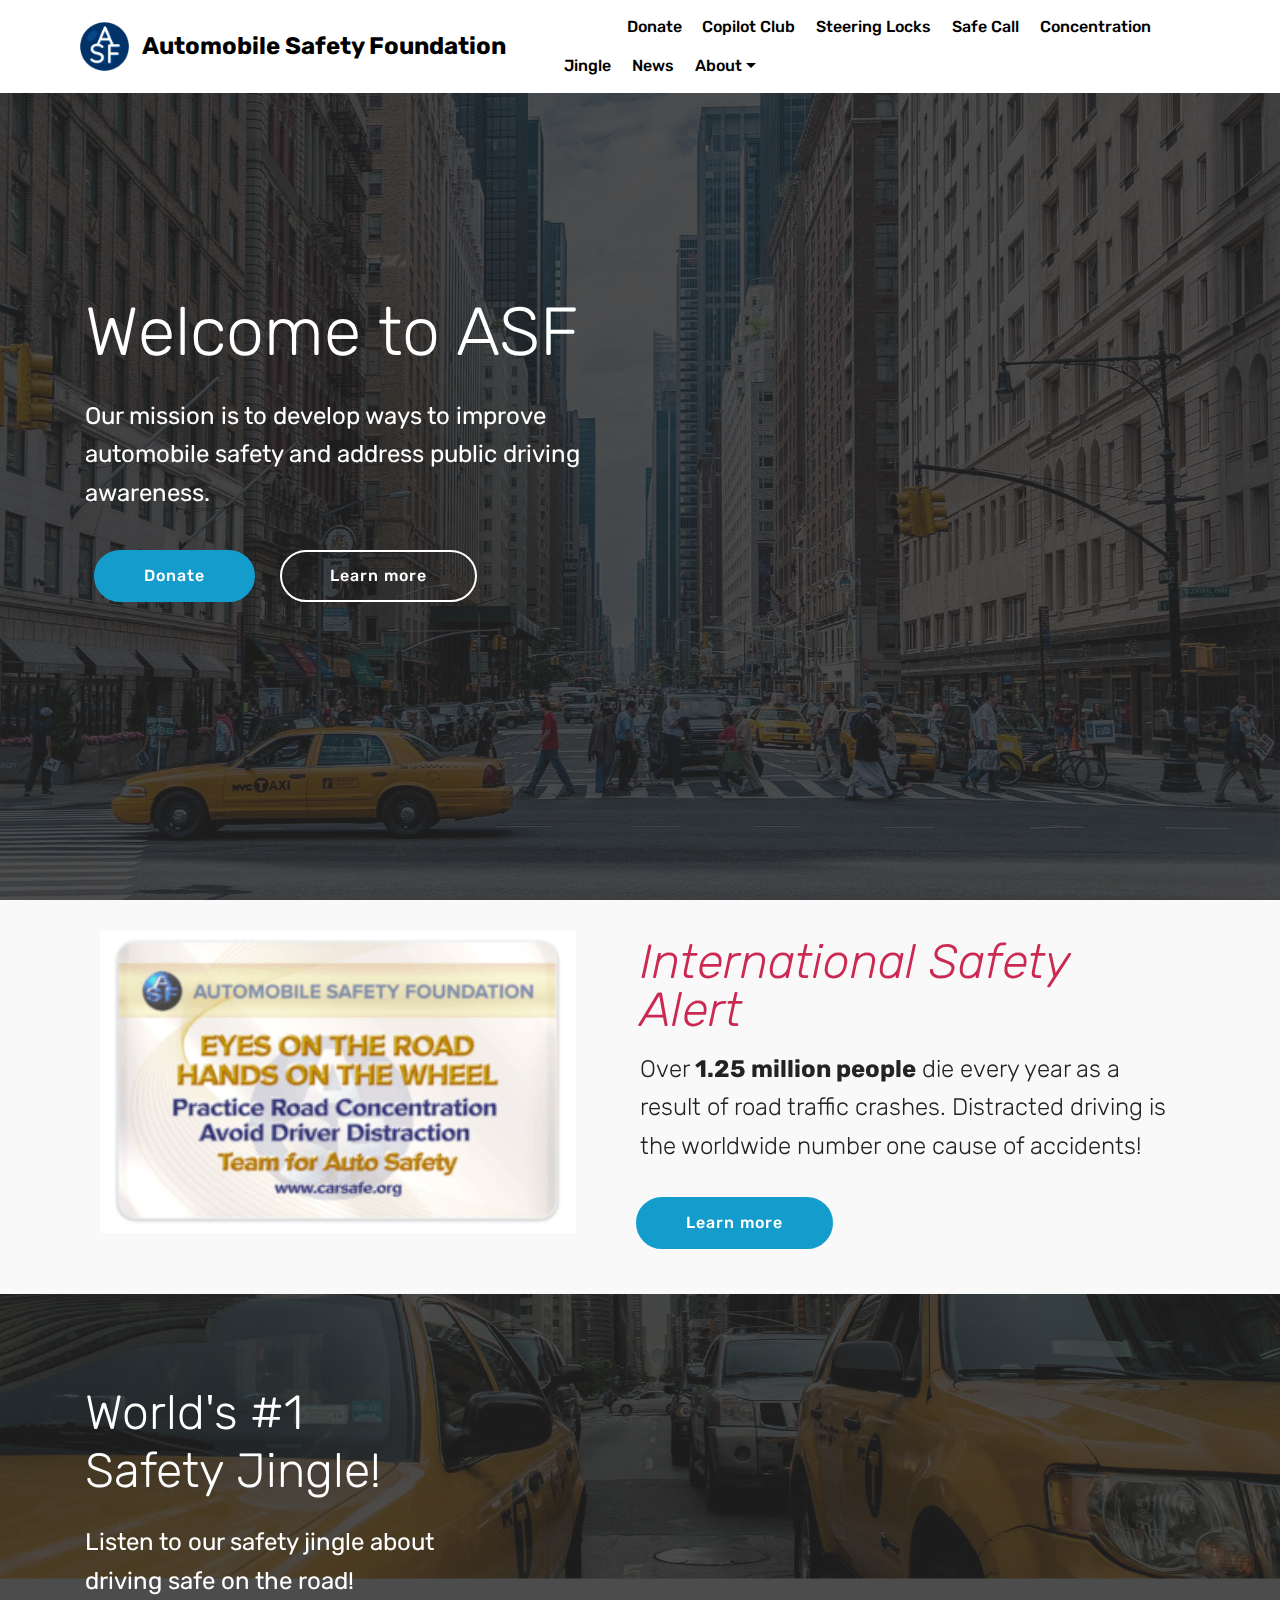
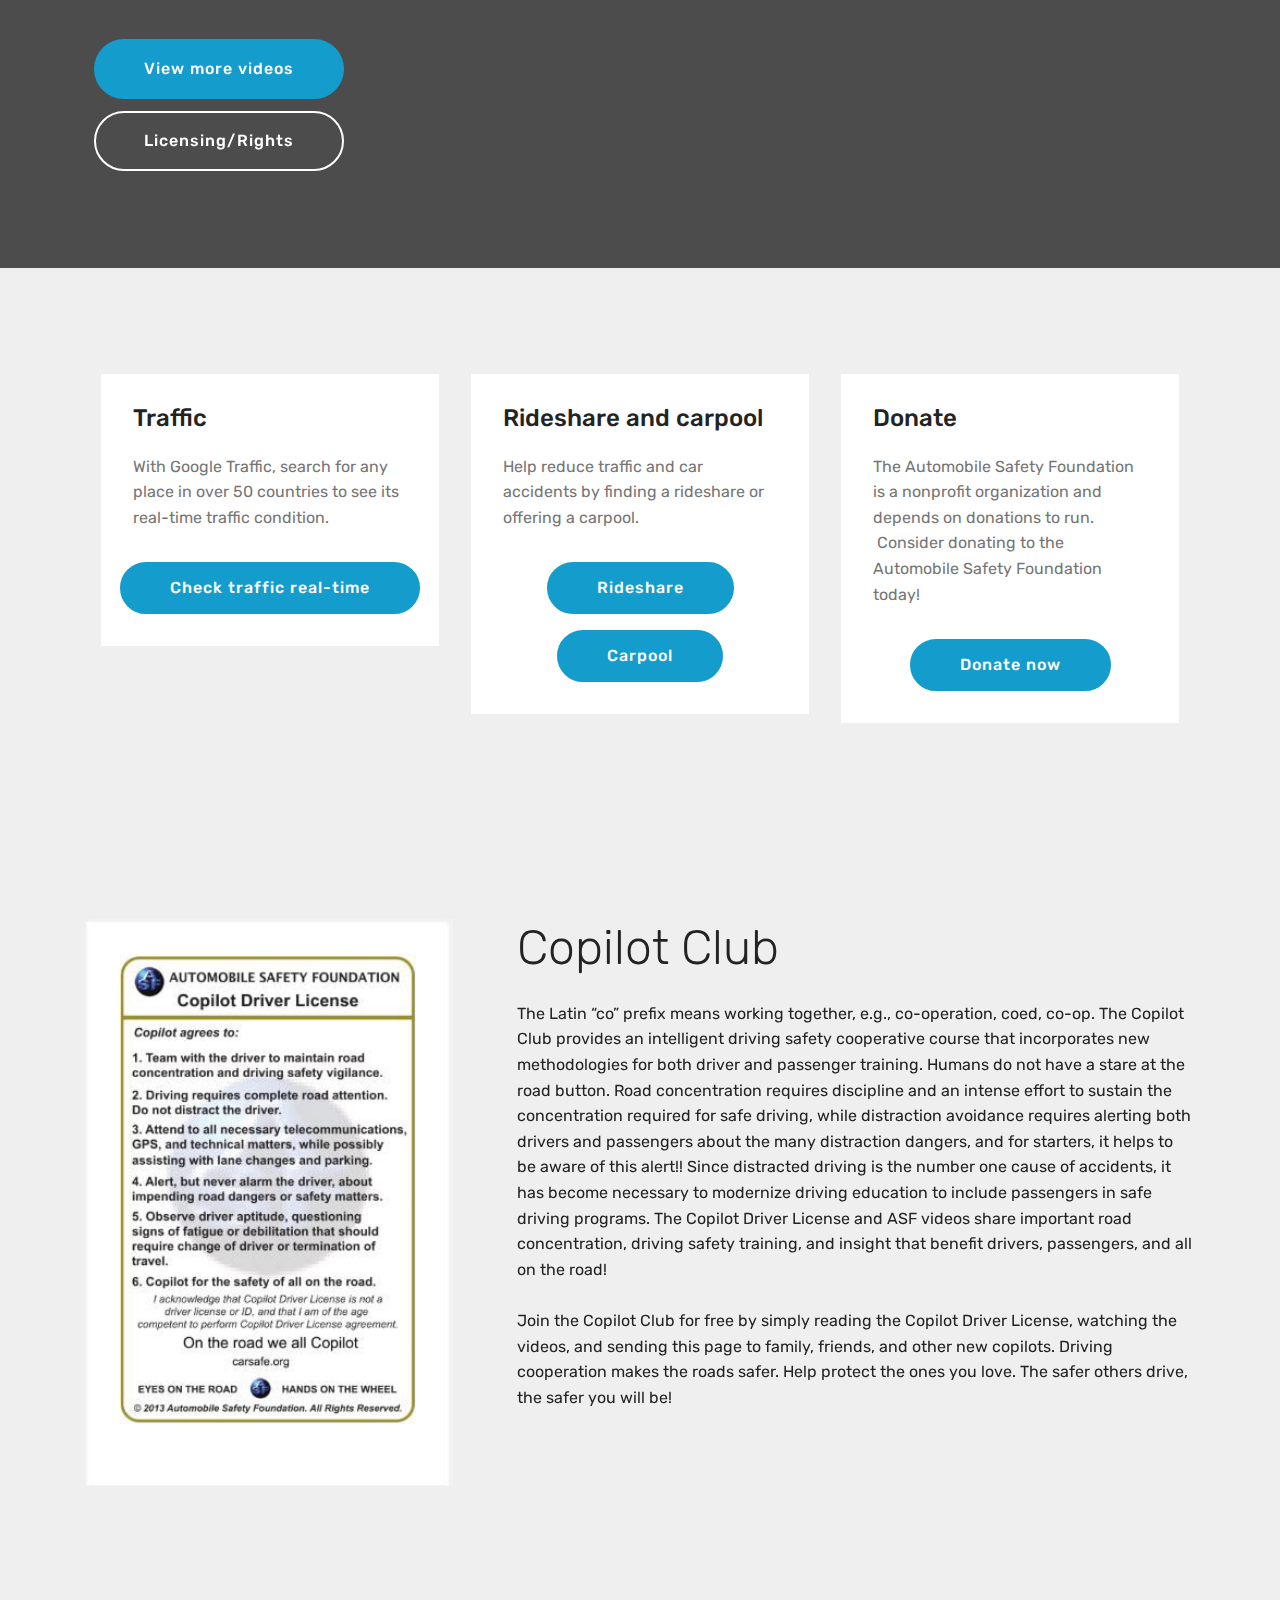
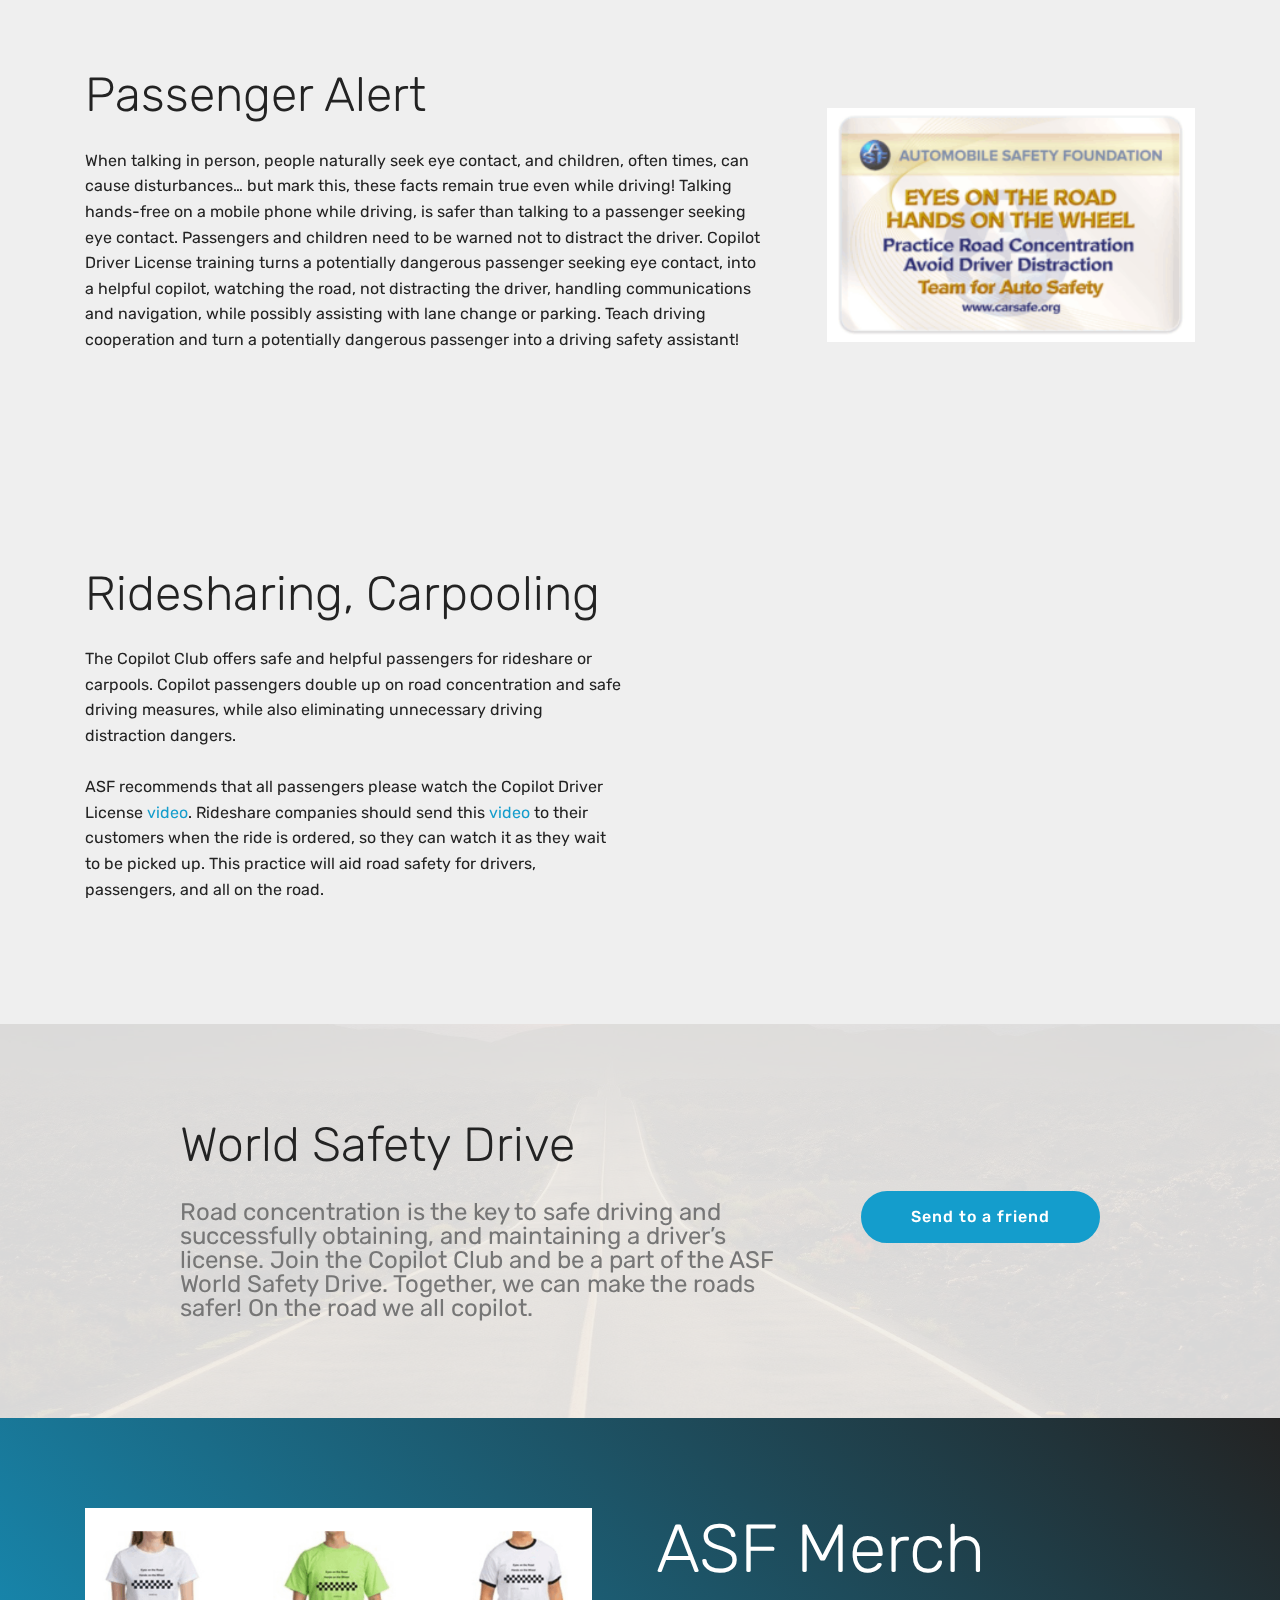
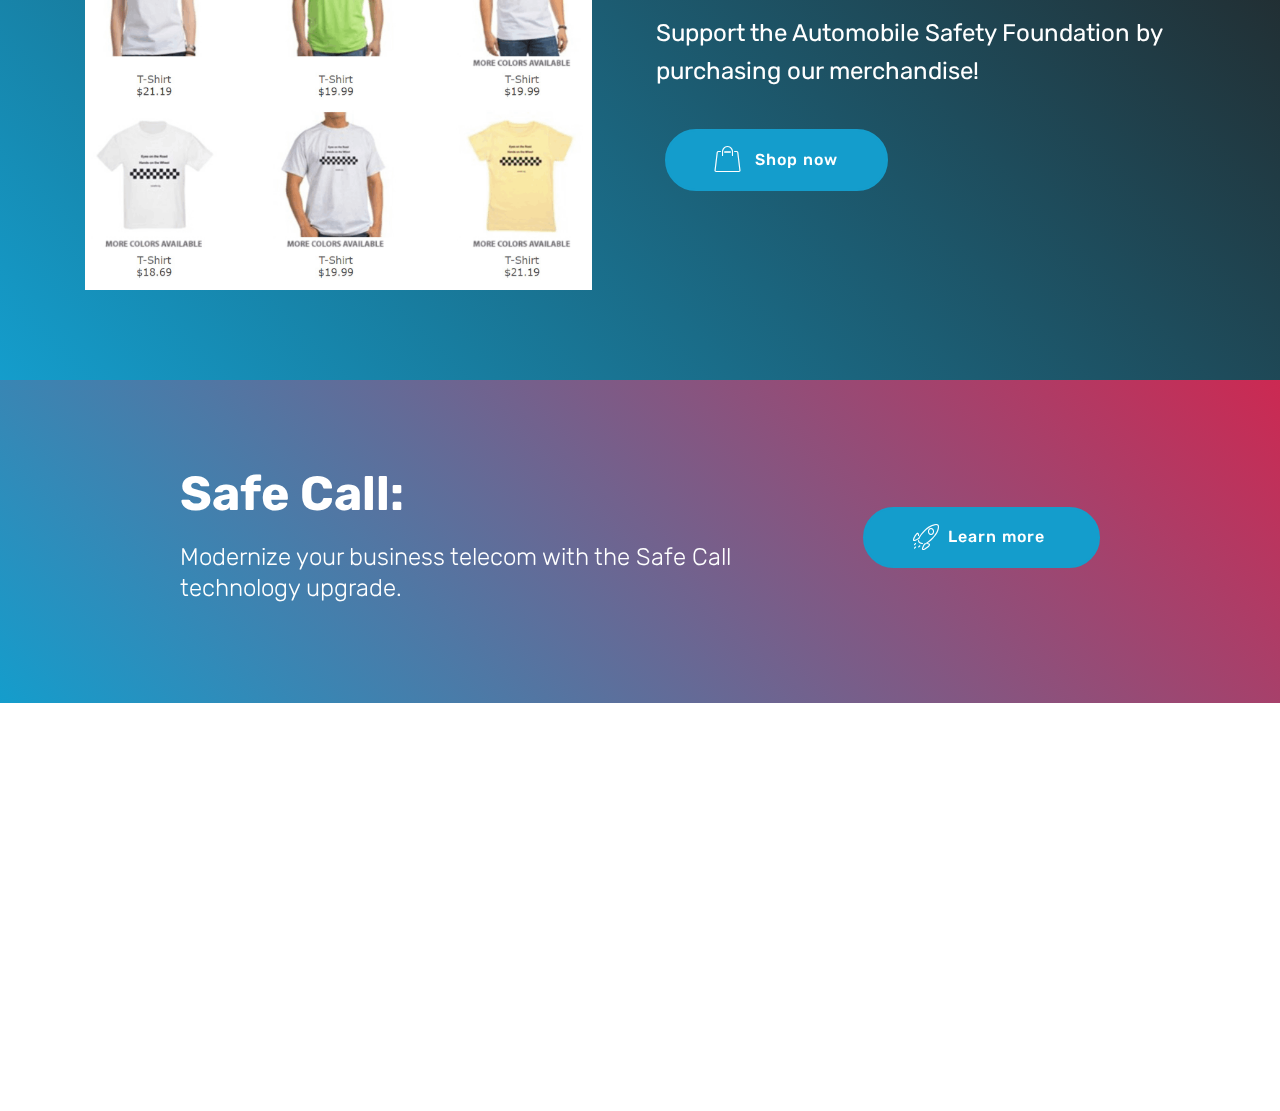
==== index.html @ c9a41b10 "create github pages" ====
<!DOCTYPE html>
<html  >
<head>
  <!-- Site made with Mobirise Website Builder v4.12.3, https://mobirise.com -->
  <meta charset="UTF-8">
  <meta http-equiv="X-UA-Compatible" content="IE=edge">
  <meta name="generator" content="Mobirise v4.12.3, mobirise.com">
  <meta name="viewport" content="width=device-width, initial-scale=1, minimum-scale=1">
  <link rel="shortcut icon" href="assets/images/logo-60x90.png" type="image/x-icon">
  <meta name="description" content="Our mission is to develop ways to improve automobile safety and address public driving awareness.">
  
  
  <title>Automobile Safety Foundation</title>
  <link rel="stylesheet" href="assets/web/assets/mobirise-icons/mobirise-icons.css">
  <link rel="stylesheet" href="assets/bootstrap/css/bootstrap.min.css">
  <link rel="stylesheet" href="assets/bootstrap/css/bootstrap-grid.min.css">
  <link rel="stylesheet" href="assets/bootstrap/css/bootstrap-reboot.min.css">
  <link rel="stylesheet" href="assets/socicon/css/styles.css">
  <link rel="stylesheet" href="assets/tether/tether.min.css">
  <link rel="stylesheet" href="assets/dropdown/css/style.css">
  <link rel="stylesheet" href="assets/theme/css/style.css">
  <link rel="preload" as="style" href="assets/mobirise/css/mbr-additional.css"><link rel="stylesheet" href="assets/mobirise/css/mbr-additional.css" type="text/css">
  
  
  
</head>
<body>
  <section class="menu cid-qTkzRZLJNu" once="menu" id="menu1-0">

    

    <nav class="navbar navbar-expand beta-menu navbar-dropdown align-items-center navbar-fixed-top navbar-toggleable-sm">
        <button class="navbar-toggler navbar-toggler-right" type="button" data-toggle="collapse" data-target="#navbarSupportedContent" aria-controls="navbarSupportedContent" aria-expanded="false" aria-label="Toggle navigation">
            <div class="hamburger">
                <span></span>
                <span></span>
                <span></span>
                <span></span>
            </div>
        </button>
        <div class="menu-logo">
            <div class="navbar-brand">
                <span class="navbar-logo">
                    <a href="https://mobirise.com">
                         <img src="assets/images/logo-60x90.png" alt="Mobirise" title="" style="height: 4.6rem;">
                    </a>
                </span>
                <span class="navbar-caption-wrap"><a class="navbar-caption text-black display-5" href="index.html">
                        Automobile Safety Foundation</a></span>
            </div>
        </div>
        <div class="collapse navbar-collapse" id="navbarSupportedContent">
            <ul class="navbar-nav nav-dropdown nav-right" data-app-modern-menu="true"><li class="nav-item"><a class="nav-link link text-black display-4" href="https://mobirise.com">
                        </a></li><li class="nav-item"><a class="nav-link link text-black display-4" href="https://mobirise.com">
                        </a></li><li class="nav-item"><a class="nav-link link text-black display-4" href="https://mobirise.com">
                        </a></li><li class="nav-item"><a class="nav-link link text-black display-4" href="donate.html">
                        
                        Donate</a></li><li class="nav-item"><a class="nav-link link text-black display-4" href="copilotclub.html">
                        
                        Copilot Club</a></li><li class="nav-item"><a class="nav-link link text-black display-4" href="steeringlocks.html">Steering Locks</a></li><li class="nav-item"><a class="nav-link link text-black display-4" href="safecall.html">
                        
                        Safe Call</a></li><li class="nav-item"><a class="nav-link link text-black display-4" href="concentration.html">
                        
                        Concentration</a></li><li class="nav-item"><a class="nav-link link text-black display-4" href="https://mobirise.com">
                        </a></li><li class="nav-item"><a class="nav-link link text-black display-4" href="https://mobirise.com">
                        
                        Jingle</a></li><li class="nav-item"><a class="nav-link link text-black display-4" href="news.html">
                        
                        News</a></li><li class="nav-item dropdown open"><a class="nav-link link text-black dropdown-toggle display-4" href="about.html" data-toggle="dropdown-submenu" aria-expanded="true">
                        
                        About</a><div class="dropdown-menu"><a class="text-black dropdown-item display-4" href="https://docs.google.com/document/d/e/2PACX-1vR5GQLKHa60NFM8EzVt6t2GH4DMYCCuZXA87z8mIdnpn5BQHepuVxXXsZ6Pj8RinVuPVrP--CRnT06c/pub" target="_blank">Letters<br></a><a class="text-black dropdown-item display-4" href="page9.html" aria-expanded="false">Videos</a><a class="text-black dropdown-item display-4" href="page13.html" aria-expanded="false">Mission Statement</a><a class="text-black dropdown-item display-4" href="page12.html" aria-expanded="false">ASF Partners</a><a class="text-black dropdown-item display-4" href="page14.html" aria-expanded="false">Volunteers</a><a class="text-black dropdown-item display-4" href="swsd.html" aria-expanded="true">Student World Safety Drive</a></div></li></ul>
            
        </div>
    </nav>
</section>

<section class="engine"><a href="https://mobirise.info/h">create a web page for free</a></section><section class="header7 cid-rVOPgeCBnS mbr-fullscreen mbr-parallax-background" id="header7-b">

    

    <div class="mbr-overlay" style="opacity: 0.8; background-color: rgb(35, 35, 35);">
    </div>

    <div class="container">
        <div class="media-container-row">

            <div class="media-content align-right">
                <h1 class="mbr-section-title mbr-white pb-3 mbr-fonts-style display-1">Welcome to ASF</h1>
                <div class="mbr-section-text mbr-white pb-3">
                    <p class="mbr-text mbr-fonts-style display-5">
                        Our mission is to develop ways to improve automobile safety and address public driving awareness.
                    </p>
                </div>
                <div class="mbr-section-btn"><a class="btn btn-md btn-primary display-4" href="https://mobirise.co">Donate</a>
                        <a class="btn btn-md btn-white-outline display-4" href="https://mobirise.co">Learn more</a></div>
            </div>

            <div class="mbr-figure" style="width: 100%;"><iframe class="mbr-embedded-video" src="https://www.youtube.com/embed/mejj7WIIZwk?rel=0&amp;amp;showinfo=0&amp;autoplay=0&amp;loop=0" width="1280" height="720" frameborder="0" allowfullscreen></iframe></div>

        </div>
    </div>
</section>

<section class="services2 cid-rVOPW2Dkf8" id="services2-c">
    <!---->
    
    <!---->
    <!--Overlay-->
    
    <!--Container-->
    <div class="container">
        <div class="col-md-12">
            <div class="media-container-row">
                <div class="mbr-figure" style="width: 50%;">
                    <img src="assets/images/image-1-300x191.png" alt="Mobirise" title="">
                </div>
                <div class="align-left aside-content">
                    <h2 class="mbr-title pt-2 mbr-fonts-style display-2"><em>
                        International Safety Alert</em></h2>
                    <div class="mbr-section-text">
                        <p class="mbr-text text1 pt-2 mbr-light mbr-fonts-style display-5">
                            Over <strong>1.25 million people</strong> die every year as a result of road traffic crashes. Distracted driving is the worldwide number one cause of accidents!</p>
                        
                    </div>
                    <!--Btn-->
                    <div class="mbr-section-btn pt-3 align-left"><a href="https://www.24-7pressrelease.com/press-release/454227/international-passenger-driving-safety-alert" class="btn btn-primary display-4">
                            Learn more</a></div>
                </div>
            </div>
        </div>
    </div>
</section>

<section class="header7 cid-rVORAIhN5c mbr-parallax-background" id="header7-d">

    

    <div class="mbr-overlay" style="opacity: 0.8; background-color: rgb(35, 35, 35);">
    </div>

    <div class="container">
        <div class="media-container-row">

            <div class="media-content align-right">
                <h1 class="mbr-section-title mbr-white pb-3 mbr-fonts-style display-2">
                    World's #1 Safety Jingle!</h1>
                <div class="mbr-section-text mbr-white pb-3">
                    <p class="mbr-text mbr-fonts-style display-5">Listen to our safety jingle about driving safe on the road!&nbsp;</p>
                </div>
                <div class="mbr-section-btn"><a class="btn btn-md btn-primary display-7" href="page9.html">View more videos</a>  <a class="btn btn-md btn-white-outline display-7" href="jingle.html">Licensing/Rights</a></div>
            </div>

            <div class="mbr-figure" style="width: 200%;"><iframe class="mbr-embedded-video" src="https://www.youtube.com/embed/XAwJbqSAgxA?rel=0&amp;amp;showinfo=0&amp;autoplay=0&amp;loop=0" width="1280" height="720" frameborder="0" allowfullscreen></iframe></div>

        </div>
    </div>
</section>

<section class="features3 cid-rVOSypAEzL" id="features3-e">

    

    
    <div class="container">
        <div class="media-container-row">
            <div class="card p-3 col-12 col-md-6 col-lg-4">
                <div class="card-wrapper">
                    
                    <div class="card-box">
                        <h4 class="card-title mbr-fonts-style display-5">
                            Traffic</h4>
                        <p class="mbr-text mbr-fonts-style display-7">With Google Traffic, search for any place in over 50 countries to see its real-time traffic condition.</p>
                    </div>
                    <div class="mbr-section-btn text-center"><a href="https://www.drivingdirectionsandmaps.com/traffic-conditions-on-google-map/" class="btn btn-primary display-4">
                            Check traffic real-time</a></div>
                </div>
            </div>

            <div class="card p-3 col-12 col-md-6 col-lg-4">
                <div class="card-wrapper">
                    
                    <div class="card-box">
                        <h4 class="card-title mbr-fonts-style display-5">Rideshare and carpool</h4>
                        <p class="mbr-text mbr-fonts-style display-7">
                            Help reduce traffic and car accidents by finding a rideshare or offering a carpool.</p>
                    </div>
                    <div class="mbr-section-btn text-center"><a href="https://losangeles.craigslist.org/d/rideshare/search/rid" class="btn btn-primary display-4">
                            Rideshare</a> <a href="https://www.groupcarpool.com/new" class="btn btn-primary display-4">
                            Carpool</a></div>
                </div>
            </div>

            <div class="card p-3 col-12 col-md-6 col-lg-4">
                <div class="card-wrapper">
                    
                    <div class="card-box">
                        <h4 class="card-title mbr-fonts-style display-5">
                            Donate</h4>
                        <p class="mbr-text mbr-fonts-style display-7">
                            The Automobile Safety Foundation is a nonprofit organization and depends on donations to run. &nbsp;Consider donating to the Automobile Safety Foundation today!</p>
                    </div>
                    <div class="mbr-section-btn text-center"><a href="donate.html" class="btn btn-primary display-4">
                            Donate now</a></div>
                </div>
            </div>

            
        </div>
    </div>
</section>

<section class="header3 cid-rVTOOtZz22" id="header3-h">

    

    

    <div class="container">
        <div class="media-container-row">
            <div class="mbr-figure" style="width: 60%;">
                <img src="assets/images/copilot-driver-license-338x521.jpg" alt="Mobirise" title="">
            </div>

            <div class="media-content">
                <h1 class="mbr-section-title mbr-white pb-3 mbr-fonts-style display-2">Copilot Club</h1>
                
                <div class="mbr-section-text mbr-white pb-3 ">
                    <p class="mbr-text mbr-fonts-style display-7">The Latin “co” prefix means working together, e.g., co-operation, coed, co-op. The Copilot Club provides an intelligent driving safety cooperative course that incorporates new methodologies for both driver and passenger training. Humans do not have a stare at the road button. Road concentration requires discipline and an intense effort to sustain the concentration required for safe driving, while distraction avoidance requires alerting both drivers and passengers about the many distraction dangers, and for starters, it helps to be aware of this alert!! Since distracted driving is the number one cause of accidents, it has become necessary to modernize driving education to include passengers in safe driving programs. The Copilot Driver License and ASF videos share important road concentration, driving safety training, and insight that benefit drivers, passengers, and all on the road!
<br>
<br>Join the Copilot Club for free by simply reading the Copilot Driver License, watching the videos, and sending this page to family, friends, and other new copilots. Driving cooperation makes the roads safer. Help protect the ones you love. The safer others drive, the safer you will be!</p>
                </div>
                
            </div>
        </div>
    </div>

</section>

<section class="header3 cid-rVTPGXoPjS" id="header3-i">

    

    

    <div class="container">
        <div class="media-container-row">
            <div class="mbr-figure" style="width: 60%;">
                <img src="assets/images/image-1-300x191.png" alt="Mobirise" title="">
            </div>

            <div class="media-content">
                <h1 class="mbr-section-title mbr-white pb-3 mbr-fonts-style display-2">Passenger Alert</h1>
                
                <div class="mbr-section-text mbr-white pb-3 ">
                    <p class="mbr-text mbr-fonts-style display-7">When talking in person, people naturally seek eye contact, and children, often times, can cause disturbances… but mark this, these facts remain true even while driving! Talking hands-free on a mobile phone while driving, is safer than talking to a passenger seeking eye contact. Passengers and children need to be warned not to distract the driver. Copilot Driver License training turns a potentially dangerous passenger seeking eye contact, into a helpful copilot, watching the road, not distracting the driver, handling communications and navigation, while possibly assisting with lane change or parking. Teach driving cooperation and turn a potentially dangerous passenger into a driving safety assistant!</p>
                </div>
                
            </div>
        </div>
    </div>

</section>

<section class="header7 cid-rVTTXKQitm" id="header7-m">

    

    

    <div class="container">
        <div class="media-container-row">

            <div class="media-content align-right">
                <h1 class="mbr-section-title mbr-white pb-3 mbr-fonts-style display-2">
                    Ridesharing, Carpooling</h1>
                <div class="mbr-section-text mbr-white pb-3">
                    <p class="mbr-text mbr-fonts-style display-7">The Copilot Club offers safe and helpful passengers for rideshare or carpools. Copilot passengers double up on road concentration and safe driving measures, while also eliminating unnecessary driving distraction dangers.
<br>
<br>ASF recommends that all passengers please watch the Copilot Driver License <a href="https://www.youtube.com/watch?v=b5FwyYvBMrM&feature=youtu.be" target="_blank">video</a>. Rideshare companies should send this <a href="https://www.youtube.com/watch?v=b5FwyYvBMrM&feature=youtu.be" target="_blank">video </a>to their customers when the ride is ordered, so they can watch it as they wait to be picked up. This practice will aid road safety for drivers, passengers, and all on the road.</p>
                </div>
                
            </div>

            <div class="mbr-figure" style="width: 100%;"><iframe class="mbr-embedded-video" src="https://www.youtube.com/embed/b5FwyYvBMrM?rel=0&amp;amp;showinfo=0&amp;autoplay=0&amp;loop=0" width="1280" height="720" frameborder="0" allowfullscreen></iframe></div>

        </div>
    </div>
</section>

<section class="mbr-section info1 cid-rVTRD2HKWY" id="info1-l">

    

    <div class="mbr-overlay" style="opacity: 0.9; background-color: rgb(239, 239, 239);">
    </div>
    <div class="container">
        <div class="row justify-content-center content-row">
            <div class="media-container-column title col-12 col-lg-7 col-md-6">
                <h3 class="mbr-section-subtitle align-left mbr-light pb-3 mbr-fonts-style display-2">World Safety Drive</h3>
                <h2 class="align-left mbr-bold mbr-fonts-style display-5"><span style="font-weight: normal;">Road concentration is the key to safe driving and successfully obtaining, and maintaining a driver’s license. Join the Copilot Club and be a part of the ASF World Safety Drive. Together, we can make the roads safer! On the road we all copilot.</span></h2>
            </div>
            <div class="media-container-column col-12 col-lg-3 col-md-4">
                <div class="mbr-section-btn align-right py-4"><a class="btn btn-primary display-4" href="https://www.facebook.com/sharer/sharer.php?u=https://carsafe.org/">Send to a friend</a></div>
            </div>
        </div>
    </div>
</section>

<section class="header3 cid-rVXB4cSYbU" id="header3-37">

    

    

    <div class="container">
        <div class="media-container-row">
            <div class="mbr-figure" style="width: 100%;">
                <img src="assets/images/screenshot-45-702x528.png" alt="Mobirise" title="">
            </div>

            <div class="media-content">
                <h1 class="mbr-section-title mbr-white pb-3 mbr-fonts-style display-1">ASF Merch</h1>
                
                <div class="mbr-section-text mbr-white pb-3 ">
                    <p class="mbr-text mbr-fonts-style display-5">Support the Automobile Safety Foundation by purchasing our merchandise!</p>
                </div>
                <div class="mbr-section-btn"><a class="btn btn-md btn-primary display-4" href="https://www.cafepress.com/worldsafetydrive/15796850"><span class="mbri-shopping-bag mbr-iconfont mbr-iconfont-btn"></span>Shop now</a></div>
            </div>
        </div>
    </div>

</section>

<section class="mbr-section info2 cid-rVXB7ClNLk" id="info2-38">

    

    

    <div class="container">
        <div class="row main justify-content-center">
            <div class="media-container-column col-12 col-lg-3 col-md-4">
                <div class="mbr-section-btn align-left py-4"><a class="btn btn-primary display-4" href="safecall.html"><span class="mbri-rocket mbr-iconfont mbr-iconfont-btn"></span>Learn more&nbsp;</a></div>
            </div>
            <div class="media-container-column title col-12 col-lg-7 col-md-6">
                <h2 class="align-right mbr-bold mbr-white pb-3 mbr-fonts-style display-2">Safe Call:</h2>
                <h3 class="mbr-section-subtitle align-right mbr-light mbr-white mbr-fonts-style display-5">
                    Modernize your business telecom with the Safe Call technology upgrade.</h3>
            </div>
        </div>
    </div>
</section>

<section class="cid-rVUvx3baIo mbr-reveal" id="footer1-2j">

    

    

    <div class="container">
        <div class="media-container-row content text-white">
            <div class="col-12 col-md-3">
                <div class="media-wrap">
                    <a href="https://mobirise.com/">
                        <img src="assets/images/logo-60x90.png" alt="Mobirise" title="">
                    </a>
                </div>
            </div>
            <div class="col-12 col-md-3 mbr-fonts-style display-7">
                <h5 class="pb-3">
                    Autombile Safety Foundation</h5>
                <p class="mbr-text">The leader in automobile safety research and development since 1988. &nbsp; Automobile Safety Foundation is a 501 (c)(3) nonprofit organization.</p>
            </div>
            <div class="col-12 col-md-3 mbr-fonts-style display-7">
                <h5 class="pb-3">Contact</h5>
                <p class="mbr-text">Email: info@carsafe.org<br><br>Address:&nbsp;4231 Balboa Avenue, Suite 584, San Diego, CA 92117<br><br>Phone:&nbsp;858 401-6227</p>
            </div>
            <div class="col-12 col-md-3 mbr-fonts-style display-7">
                <h5 class="pb-3">Links</h5>
                <p class="mbr-text"><a href="donate.html">Donate now</a><br><a href="page9.html">Videos</a></p>
            </div>
        </div>
        <div class="footer-lower">
            <div class="media-container-row">
                <div class="col-sm-12">
                    <hr>
                </div>
            </div>
            <div class="media-container-row mbr-white">
                <div class="col-sm-6 copyright">
                    <p class="mbr-text mbr-fonts-style display-7">
                        © Copyright 1998-2019 carsafe.org- All Rights Reserved
                    </p>
                </div>
                <div class="col-md-6">
                    <div class="social-list align-right">
                        <div class="soc-item">
                            <a href="https://www.linkedin.com/company/automobile-safety-foundation/" target="_blank">
                                <span class="mbr-iconfont mbr-iconfont-social socicon-linkedin socicon"></span>
                            </a>
                        </div>
                        <div class="soc-item">
                            <a href="https://www.pinterest.com/automobilesafet/automobile-safety-foundation/" target="_blank">
                                <span class="mbr-iconfont mbr-iconfont-social socicon-pinterest socicon"></span>
                            </a>
                        </div>
                        <div class="soc-item">
                            <a href="https://twitter.com/asfautosafety" target="_blank">
                                <span class="mbr-iconfont mbr-iconfont-social socicon-twitter socicon"></span>
                            </a>
                        </div>
                        
                        
                        
                    </div>
                </div>
            </div>
        </div>
    </div>
</section>


  <script src="assets/web/assets/jquery/jquery.min.js"></script>
  <script src="assets/popper/popper.min.js"></script>
  <script src="assets/bootstrap/js/bootstrap.min.js"></script>
  <script src="assets/tether/tether.min.js"></script>
  <script src="assets/dropdown/js/nav-dropdown.js"></script>
  <script src="assets/dropdown/js/navbar-dropdown.js"></script>
  <script src="assets/touchswipe/jquery.touch-swipe.min.js"></script>
  <script src="assets/parallax/jarallax.min.js"></script>
  <script src="assets/smoothscroll/smooth-scroll.js"></script>
  <script src="assets/theme/js/script.js"></script>
  
  
</body>
</html>
---- assets/web/assets/mobirise-icons/mobirise-icons.css ----
@font-face {
  font-family: 'MobiriseIcons';
  src:  url('mobirise-icons.eot?spat4u');
  src:  url('mobirise-icons.eot?spat4u#iefix') format('embedded-opentype'),
    url('mobirise-icons.ttf?spat4u') format('truetype'),
    url('mobirise-icons.woff?spat4u') format('woff'),
    url('mobirise-icons.svg?spat4u#MobiriseIcons') format('svg');
  font-weight: normal;
  font-style: normal;
  font-display: swap;
}

[class^="mbri-"], [class*=" mbri-"] {
  /* use !important to prevent issues with browser extensions that change fonts */
  font-family: MobiriseIcons !important;
  speak: none;
  font-style: normal;
  font-weight: normal;
  font-variant: normal;
  text-transform: none;
  line-height: 1;

  /* Better Font Rendering =========== */
  -webkit-font-smoothing: antialiased;
  -moz-osx-font-smoothing: grayscale;
}

.mbri-add-submenu:before {
  content: "\e900";
}
.mbri-alert:before {
  content: "\e901";
}
.mbri-align-center:before {
  content: "\e902";
}
.mbri-align-justify:before {
  content: "\e903";
}
.mbri-align-left:before {
  content: "\e904";
}
.mbri-align-right:before {
  content: "\e905";
}
.mbri-android:before {
  content: "\e906";
}
.mbri-apple:before {
  content: "\e907";
}
.mbri-arrow-down:before {
  content: "\e908";
}
.mbri-arrow-next:before {
  content: "\e909";
}
.mbri-arrow-prev:before {
  content: "\e90a";
}
.mbri-arrow-up:before {
  content: "\e90b";
}
.mbri-bold:before {
  content: "\e90c";
}
.mbri-bookmark:before {
  content: "\e90d";
}
.mbri-bootstrap:before {
  content: "\e90e";
}
.mbri-briefcase:before {
  content: "\e90f";
}
.mbri-browse:before {
  content: "\e910";
}
.mbri-bulleted-list:before {
  content: "\e911";
}
.mbri-calendar:before {
  content: "\e912";
}
.mbri-camera:before {
  content: "\e913";
}
.mbri-cart-add:before {
  content: "\e914";
}
.mbri-cart-full:before {
  content: "\e915";
}
.mbri-cash:before {
  content: "\e916";
}
.mbri-change-style:before {
  content: "\e917";
}
.mbri-chat:before {
  content: "\e918";
}
.mbri-clock:before {
  content: "\e919";
}
.mbri-close:before {
  content: "\e91a";
}
.mbri-cloud:before {
  content: "\e91b";
}
.mbri-code:before {
  content: "\e91c";
}
.mbri-contact-form:before {
  content: "\e91d";
}
.mbri-credit-card:before {
  content: "\e91e";
}
.mbri-cursor-click:before {
  content: "\e91f";
}
.mbri-cust-feedback:before {
  content: "\e920";
}
.mbri-database:before {
  content: "\e921";
}
.mbri-delivery:before {
  content: "\e922";
}
.mbri-desktop:before {
  content: "\e923";
}
.mbri-devices:before {
  content: "\e924";
}
.mbri-down:before {
  content: "\e925";
}
.mbri-download:before {
  content: "\e989";
}
.mbri-drag-n-drop:before {
  content: "\e927";
}
.mbri-drag-n-drop2:before {
  content: "\e928";
}
.mbri-edit:before {
  content: "\e929";
}
.mbri-edit2:before {
  content: "\e92a";
}
.mbri-error:before {
  content: "\e92b";
}
.mbri-extension:before {
  content: "\e92c";
}
.mbri-features:before {
  content: "\e92d";
}
.mbri-file:before {
  content: "\e92e";
}
.mbri-flag:before {
  content: "\e92f";
}
.mbri-folder:before {
  content: "\e930";
}
.mbri-gift:before {
  content: "\e931";
}
.mbri-github:before {
  content: "\e932";
}
.mbri-globe:before {
  content: "\e933";
}
.mbri-globe-2:before {
  content: "\e934";
}
.mbri-growing-chart:before {
  content: "\e935";
}
.mbri-hearth:before {
  content: "\e936";
}
.mbri-help:before {
  content: "\e937";
}
.mbri-home:before {
  content: "\e938";
}
.mbri-hot-cup:before {
  content: "\e939";
}
.mbri-idea:before {
  content: "\e93a";
}
.mbri-image-gallery:before {
  content: "\e93b";
}
.mbri-image-slider:before {
  content: "\e93c";
}
.mbri-info:before {
  content: "\e93d";
}
.mbri-italic:before {
  content: "\e93e";
}
.mbri-key:before {
  content: "\e93f";
}
.mbri-laptop:before {
  content: "\e940";
}
.mbri-layers:before {
  content: "\e941";
}
.mbri-left-right:before {
  content: "\e942";
}
.mbri-left:before {
  content: "\e943";
}
.mbri-letter:before {
  content: "\e944";
}
.mbri-like:before {
  content: "\e945";
}
.mbri-link:before {
  content: "\e946";
}
.mbri-lock:before {
  content: "\e947";
}
.mbri-login:before {
  content: "\e948";
}
.mbri-logout:before {
  content: "\e949";
}
.mbri-magic-stick:before {
  content: "\e94a";
}
.mbri-map-pin:before {
  content: "\e94b";
}
.mbri-menu:before {
  content: "\e94c";
}
.mbri-mobile:before {
  content: "\e94d";
}
.mbri-mobile2:before {
  content: "\e94e";
}
.mbri-mobirise:before {
  content: "\e94f";
}
.mbri-more-horizontal:before {
  content: "\e950";
}
.mbri-more-vertical:before {
  content: "\e951";
}
.mbri-music:before {
  content: "\e952";
}
.mbri-new-file:before {
  content: "\e953";
}
.mbri-numbered-list:before {
  content: "\e954";
}
.mbri-opened-folder:before {
  content: "\e955";
}
.mbri-pages:before {
  content: "\e956";
}
.mbri-paper-plane:before {
  content: "\e957";
}
.mbri-paperclip:before {
  content: "\e958";
}
.mbri-photo:before {
  content: "\e959";
}
.mbri-photos:before {
  content: "\e95a";
}
.mbri-pin:before {
  content: "\e95b";
}
.mbri-play:before {
  content: "\e95c";
}
.mbri-plus:before {
  content: "\e95d";
}
.mbri-preview:before {
  content: "\e95e";
}
.mbri-print:before {
  content: "\e95f";
}
.mbri-protect:before {
  content: "\e960";
}
.mbri-question:before {
  content: "\e961";
}
.mbri-quote-left:before {
  content: "\e962";
}
.mbri-quote-right:before {
  content: "\e963";
}
.mbri-refresh:before {
  content: "\e964";
}
.mbri-responsive:before {
  content: "\e965";
}
.mbri-right:before {
  content: "\e966";
}
.mbri-rocket:before {
  content: "\e967";
}
.mbri-sad-face:before {
  content: "\e968";
}
.mbri-sale:before {
  content: "\e969";
}
.mbri-save:before {
  content: "\e96a";
}
.mbri-search:before {
  content: "\e96b";
}
.mbri-setting:before {
  content: "\e96c";
}
.mbri-setting2:before {
  content: "\e96d";
}
.mbri-setting3:before {
  content: "\e96e";
}
.mbri-share:before {
  content: "\e96f";
}
.mbri-shopping-bag:before {
  content: "\e970";
}
.mbri-shopping-basket:before {
  content: "\e971";
}
.mbri-shopping-cart:before {
  content: "\e972";
}
.mbri-sites:before {
  content: "\e973";
}
.mbri-smile-face:before {
  content: "\e974";
}
.mbri-speed:before {
  content: "\e975";
}
.mbri-star:before {
  content: "\e976";
}
.mbri-success:before {
  content: "\e977";
}
.mbri-sun:before {
  content: "\e978";
}
.mbri-sun2:before {
  content: "\e979";
}
.mbri-tablet:before {
  content: "\e97a";
}
.mbri-tablet-vertical:before {
  content: "\e97b";
}
.mbri-target:before {
  content: "\e97c";
}
.mbri-timer:before {
  content: "\e97d";
}
.mbri-to-ftp:before {
  content: "\e97e";
}
.mbri-to-local-drive:before {
  content: "\e97f";
}
.mbri-touch-swipe:before {
  content: "\e980";
}
.mbri-touch:before {
  content: "\e981";
}
.mbri-trash:before {
  content: "\e982";
}
.mbri-underline:before {
  content: "\e983";
}
.mbri-unlink:before {
  content: "\e984";
}
.mbri-unlock:before {
  content: "\e985";
}
.mbri-up-down:before {
  content: "\e986";
}
.mbri-up:before {
  content: "\e987";
}
.mbri-update:before {
  content: "\e988";
}
.mbri-upload:before {
 content: "\e926"; 
}
.mbri-user:before {
  content: "\e98a";
}
.mbri-user2:before {
  content: "\e98b";
}
.mbri-users:before {
  content: "\e98c";
}
.mbri-video:before {
  content: "\e98d";
}
.mbri-video-play:before {
  content: "\e98e";
}
.mbri-watch:before {
  content: "\e98f";
}
.mbri-website-theme:before {
  content: "\e990";
}
.mbri-wifi:before {
  content: "\e991";
}
.mbri-windows:before {
  content: "\e992";
}
.mbri-zoom-out:before {
  content: "\e993";
}
.mbri-redo:before {
  content: "\e994";
}
.mbri-undo:before {
  content: "\e995";
}
---- assets/socicon/css/styles.css ----
@charset "UTF-8";

@font-face {
  font-family: 'Socicon';
  src:  url('../fonts/socicon.eot');
  src:  url('../fonts/socicon.eot?#iefix') format('embedded-opentype'),
    url('../fonts/socicon.woff2') format('woff2'),
    url('../fonts/socicon.ttf') format('truetype'),
    url('../fonts/socicon.woff') format('woff'),
    url('../fonts/socicon.svg#socicon') format('svg');
  font-weight: normal;
  font-style: normal;
}

[data-icon]:before {
  font-family: "socicon" !important;
  content: attr(data-icon);
  font-style: normal !important;
  font-weight: normal !important;
  font-variant: normal !important;
  text-transform: none !important;
  speak: none;
  line-height: 1;
  -webkit-font-smoothing: antialiased;
  -moz-osx-font-smoothing: grayscale;
}

[class^="socicon-"], [class*=" socicon-"] {
  /* use !important to prevent issues with browser extensions that change fonts */
  font-family: 'Socicon' !important;
  speak: none;
  font-style: normal;
  font-weight: normal;
  font-variant: normal;
  text-transform: none;
  line-height: 1;

  /* Better Font Rendering =========== */
  -webkit-font-smoothing: antialiased;
  -moz-osx-font-smoothing: grayscale;
}

.socicon-eitaa:before {
  content: "\e97c";
}
.socicon-soroush:before {
  content: "\e97d";
}
.socicon-bale:before {
  content: "\e97e";
}
.socicon-zazzle:before {
  content: "\e97b";
}
.socicon-society6:before {
  content: "\e97a";
}
.socicon-redbubble:before {
  content: "\e979";
}
.socicon-avvo:before {
  content: "\e978";
}
.socicon-stitcher:before {
  content: "\e977";
}
.socicon-googlehangouts:before {
  content: "\e974";
}
.socicon-dlive:before {
  content: "\e975";
}
.socicon-vsco:before {
  content: "\e976";
}
.socicon-flipboard:before {
  content: "\e973";
}
.socicon-ubuntu:before {
  content: "\e958";
}
.socicon-artstation:before {
  content: "\e959";
}
.socicon-invision:before {
  content: "\e95a";
}
.socicon-torial:before {
  content: "\e95b";
}
.socicon-collectorz:before {
  content: "\e95c";
}
.socicon-seenthis:before {
  content: "\e95d";
}
.socicon-googleplaymusic:before {
  content: "\e95e";
}
.socicon-debian:before {
  content: "\e95f";
}
.socicon-filmfreeway:before {
  content: "\e960";
}
.socicon-gnome:before {
  content: "\e961";
}
.socicon-itchio:before {
  content: "\e962";
}
.socicon-jamendo:before {
  content: "\e963";
}
.socicon-mix:before {
  content: "\e964";
}
.socicon-sharepoint:before {
  content: "\e965";
}
.socicon-tinder:before {
  content: "\e966";
}
.socicon-windguru:before {
  content: "\e967";
}
.socicon-cdbaby:before {
  content: "\e968";
}
.socicon-elementaryos:before {
  content: "\e969";
}
.socicon-stage32:before {
  content: "\e96a";
}
.socicon-tiktok:before {
  content: "\e96b";
}
.socicon-gitter:before {
  content: "\e96c";
}
.socicon-letterboxd:before {
  content: "\e96d";
}
.socicon-threema:before {
  content: "\e96e";
}
.socicon-splice:before {
  content: "\e96f";
}
.socicon-metapop:before {
  content: "\e970";
}
.socicon-naver:before {
  content: "\e971";
}
.socicon-remote:before {
  content: "\e972";
}
.socicon-internet:before {
  content: "\e957";
}
.socicon-moddb:before {
  content: "\e94b";
}
.socicon-indiedb:before {
  content: "\e94c";
}
.socicon-traxsource:before {
  content: "\e94d";
}
.socicon-gamefor:before {
  content: "\e94e";
}
.socicon-pixiv:before {
  content: "\e94f";
}
.socicon-myanimelist:before {
  content: "\e950";
}
.socicon-blackberry:before {
  content: "\e951";
}
.socicon-wickr:before {
  content: "\e952";
}
.socicon-spip:before {
  content: "\e953";
}
.socicon-napster:before {
  content: "\e954";
}
.socicon-beatport:before {
  content: "\e955";
}
.socicon-hackerone:before {
  content: "\e956";
}
.socicon-hackernews:before {
  content: "\e946";
}
.socicon-smashwords:before {
  content: "\e947";
}
.socicon-kobo:before {
  content: "\e948";
}
.socicon-bookbub:before {
  content: "\e949";
}
.socicon-mailru:before {
  content: "\e94a";
}
.socicon-gitlab:before {
  content: "\e945";
}
.socicon-instructables:before {
  content: "\e944";
}
.socicon-portfolio:before {
  content: "\e943";
}
.socicon-codered:before {
  content: "\e940";
}
.socicon-origin:before {
  content: "\e941";
}
.socicon-nextdoor:before {
  content: "\e942";
}
.socicon-udemy:before {
  content: "\e93f";
}
.socicon-livemaster:before {
  content: "\e93e";
}
.socicon-crunchbase:before {
  content: "\e93b";
}
.socicon-homefy:before {
  content: "\e93c";
}
.socicon-calendly:before {
  content: "\e93d";
}
.socicon-realtor:before {
  content: "\e90f";
}
.socicon-tidal:before {
  content: "\e910";
}
.socicon-qobuz:before {
  content: "\e911";
}
.socicon-natgeo:before {
  content: "\e912";
}
.socicon-mastodon:before {
  content: "\e913";
}
.socicon-unsplash:before {
  content: "\e914";
}
.socicon-homeadvisor:before {
  content: "\e915";
}
.socicon-angieslist:before {
  content: "\e916";
}
.socicon-codepen:before {
  content: "\e917";
}
.socicon-slack:before {
  content: "\e918";
}
.socicon-openaigym:before {
  content: "\e919";
}
.socicon-logmein:before {
  content: "\e91a";
}
.socicon-fiverr:before {
  content: "\e91b";
}
.socicon-gotomeeting:before {
  content: "\e91c";
}
.socicon-aliexpress:before {
  content: "\e91d";
}
.socicon-guru:before {
  content: "\e91e";
}
.socicon-appstore:before {
  content: "\e91f";
}
.socicon-homes:before {
  content: "\e920";
}
.socicon-zoom:before {
  content: "\e921";
}
.socicon-alibaba:before {
  content: "\e922";
}
.socicon-craigslist:before {
  content: "\e923";
}
.socicon-wix:before {
  content: "\e924";
}
.socicon-redfin:before {
  content: "\e925";
}
.socicon-googlecalendar:before {
  content: "\e926";
}
.socicon-shopify:before {
  content: "\e927";
}
.socicon-freelancer:before {
  content: "\e928";
}
.socicon-seedrs:before {
  content: "\e929";
}
.socicon-bing:before {
  content: "\e92a";
}
.socicon-doodle:before {
  content: "\e92b";
}
.socicon-bonanza:before {
  content: "\e92c";
}
.socicon-squarespace:before {
  content: "\e92d";
}
.socicon-toptal:before {
  content: "\e92e";
}
.socicon-gust:before {
  content: "\e92f";
}
.socicon-ask:before {
  content: "\e930";
}
.socicon-trulia:before {
  content: "\e931";
}
.socicon-loomly:before {
  content: "\e932";
}
.socicon-ghost:before {
  content: "\e933";
}
.socicon-upwork:before {
  content: "\e934";
}
.socicon-fundable:before {
  content: "\e935";
}
.socicon-booking:before {
  content: "\e936";
}
.socicon-googlemaps:before {
  content: "\e937";
}
.socicon-zillow:before {
  content: "\e938";
}
.socicon-niconico:before {
  content: "\e939";
}
.socicon-toneden:before {
  content: "\e93a";
}
.socicon-augment:before {
  content: "\e908";
}
.socicon-bitbucket:before {
  content: "\e909";
}
.socicon-fyuse:before {
  content: "\e90a";
}
.socicon-yt-gaming:before {
  content: "\e90b";
}
.socicon-sketchfab:before {
  content: "\e90c";
}
.socicon-mobcrush:before {
  content: "\e90d";
}
.socicon-microsoft:before {
  content: "\e90e";
}
.socicon-pandora:before {
  content: "\e907";
}
.socicon-messenger:before {
  content: "\e906";
}
.socicon-gamewisp:before {
  content: "\e905";
}
.socicon-bloglovin:before {
  content: "\e904";
}
.socicon-tunein:before {
  content: "\e903";
}
.socicon-gamejolt:before {
  content: "\e901";
}
.socicon-trello:before {
  content: "\e902";
}
.socicon-spreadshirt:before {
  content: "\e900";
}
.socicon-500px:before {
  content: "\e000";
}
.socicon-8tracks:before {
  content: "\e001";
}
.socicon-airbnb:before {
  content: "\e002";
}
.socicon-alliance:before {
  content: "\e003";
}
.socicon-amazon:before {
  content: "\e004";
}
.socicon-amplement:before {
  content: "\e005";
}
.socicon-android:before {
  content: "\e006";
}
.socicon-angellist:before {
  content: "\e007";
}
.socicon-apple:before {
  content: "\e008";
}
.socicon-appnet:before {
  content: "\e009";
}
.socicon-baidu:before {
  content: "\e00a";
}
.socicon-bandcamp:before {
  content: "\e00b";
}
.socicon-battlenet:before {
  content: "\e00c";
}
.socicon-mixer:before {
  content: "\e00d";
}
.socicon-bebee:before {
  content: "\e00e";
}
.socicon-bebo:before {
  content: "\e00f";
}
.socicon-behance:before {
  content: "\e010";
}
.socicon-blizzard:before {
  content: "\e011";
}
.socicon-blogger:before {
  content: "\e012";
}
.socicon-buffer:before {
  content: "\e013";
}
.socicon-chrome:before {
  content: "\e014";
}
.socicon-coderwall:before {
  content: "\e015";
}
.socicon-curse:before {
  content: "\e016";
}
.socicon-dailymotion:before {
  content: "\e017";
}
.socicon-deezer:before {
  content: "\e018";
}
.socicon-delicious:before {
  content: "\e019";
}
.socicon-deviantart:before {
  content: "\e01a";
}
.socicon-diablo:before {
  content: "\e01b";
}
.socicon-digg:before {
  content: "\e01c";
}
.socicon-discord:before {
  content: "\e01d";
}
.socicon-disqus:before {
  content: "\e01e";
}
.socicon-douban:before {
  content: "\e01f";
}
.socicon-draugiem:before {
  content: "\e020";
}
.socicon-dribbble:before {
  content: "\e021";
}
.socicon-drupal:before {
  content: "\e022";
}
.socicon-ebay:before {
  content: "\e023";
}
.socicon-ello:before {
  content: "\e024";
}
.socicon-endomodo:before {
  content: "\e025";
}
.socicon-envato:before {
  content: "\e026";
}
.socicon-etsy:before {
  content: "\e027";
}
.socicon-facebook:before {
  content: "\e028";
}
.socicon-feedburner:before {
  content: "\e029";
}
.socicon-filmweb:before {
  content: "\e02a";
}
.socicon-firefox:before {
  content: "\e02b";
}
.socicon-flattr:before {
  content: "\e02c";
}
.socicon-flickr:before {
  content: "\e02d";
}
.socicon-formulr:before {
  content: "\e02e";
}
.socicon-forrst:before {
  content: "\e02f";
}
.socicon-foursquare:before {
  content: "\e030";
}
.socicon-friendfeed:before {
  content: "\e031";
}
.socicon-github:before {
  content: "\e032";
}
.socicon-goodreads:before {
  content: "\e033";
}
.socicon-google:before {
  content: "\e034";
}
.socicon-googlescholar:before {
  content: "\e035";
}
.socicon-googlegroups:before {
  content: "\e036";
}
.socicon-googlephotos:before {
  content: "\e037";
}
.socicon-googleplus:before {
  content: "\e038";
}
.socicon-grooveshark:before {
  content: "\e039";
}
.socicon-hackerrank:before {
  content: "\e03a";
}
.socicon-hearthstone:before {
  content: "\e03b";
}
.socicon-hellocoton:before {
  content: "\e03c";
}
.socicon-heroes:before {
  content: "\e03d";
}
.socicon-smashcast:before {
  content: "\e03e";
}
.socicon-horde:before {
  content: "\e03f";
}
.socicon-houzz:before {
  content: "\e040";
}
.socicon-icq:before {
  content: "\e041";
}
.socicon-identica:before {
  content: "\e042";
}
.socicon-imdb:before {
  content: "\e043";
}
.socicon-instagram:before {
  content: "\e044";
}
.socicon-issuu:before {
  content: "\e045";
}
.socicon-istock:before {
  content: "\e046";
}
.socicon-itunes:before {
  content: "\e047";
}
.socicon-keybase:before {
  content: "\e048";
}
.socicon-lanyrd:before {
  content: "\e049";
}
.socicon-lastfm:before {
  content: "\e04a";
}
.socicon-line:before {
  content: "\e04b";
}
.socicon-linkedin:before {
  content: "\e04c";
}
.socicon-livejournal:before {
  content: "\e04d";
}
.socicon-lyft:before {
  content: "\e04e";
}
.socicon-macos:before {
  content: "\e04f";
}
.socicon-mail:before {
  content: "\e050";
}
.socicon-medium:before {
  content: "\e051";
}
.socicon-meetup:before {
  content: "\e052";
}
.socicon-mixcloud:before {
  content: "\e053";
}
.socicon-modelmayhem:before {
  content: "\e054";
}
.socicon-mumble:before {
  content: "\e055";
}
.socicon-myspace:before {
  content: "\e056";
}
.socicon-newsvine:before {
  content: "\e057";
}
.socicon-nintendo:before {
  content: "\e058";
}
.socicon-npm:before {
  content: "\e059";
}
.socicon-odnoklassniki:before {
  content: "\e05a";
}
.socicon-openid:before {
  content: "\e05b";
}
.socicon-opera:before {
  content: "\e05c";
}
.socicon-outlook:before {
  content: "\e05d";
}
.socicon-overwatch:before {
  content: "\e05e";
}
.socicon-patreon:before {
  content: "\e05f";
}
.socicon-paypal:before {
  content: "\e060";
}
.socicon-periscope:before {
  content: "\e061";
}
.socicon-persona:before {
  content: "\e062";
}
.socicon-pinterest:before {
  content: "\e063";
}
.socicon-play:before {
  content: "\e064";
}
.socicon-player:before {
  content: "\e065";
}
.socicon-playstation:before {
  content: "\e066";
}
.socicon-pocket:before {
  content: "\e067";
}
.socicon-qq:before {
  content: "\e068";
}
.socicon-quora:before {
  content: "\e069";
}
.socicon-raidcall:before {
  content: "\e06a";
}
.socicon-ravelry:before {
  content: "\e06b";
}
.socicon-reddit:before {
  content: "\e06c";
}
.socicon-renren:before {
  content: "\e06d";
}
.socicon-researchgate:before {
  content: "\e06e";
}
.socicon-residentadvisor:before {
  content: "\e06f";
}
.socicon-reverbnation:before {
  content: "\e070";
}
.socicon-rss:before {
  content: "\e071";
}
.socicon-sharethis:before {
  content: "\e072";
}
.socicon-skype:before {
  content: "\e073";
}
.socicon-slideshare:before {
  content: "\e074";
}
.socicon-smugmug:before {
  content: "\e075";
}
.socicon-snapchat:before {
  content: "\e076";
}
.socicon-songkick:before {
  content: "\e077";
}
.socicon-soundcloud:before {
  content: "\e078";
}
.socicon-spotify:before {
  content: "\e079";
}
.socicon-stackexchange:before {
  content: "\e07a";
}
.socicon-stackoverflow:before {
  content: "\e07b";
}
.socicon-starcraft:before {
  content: "\e07c";
}
.socicon-stayfriends:before {
  content: "\e07d";
}
.socicon-steam:before {
  content: "\e07e";
}
.socicon-storehouse:before {
  content: "\e07f";
}
.socicon-strava:before {
  content: "\e080";
}
.socicon-streamjar:before {
  content: "\e081";
}
.socicon-stumbleupon:before {
  content: "\e082";
}
.socicon-swarm:before {
  content: "\e083";
}
.socicon-teamspeak:before {
  content: "\e084";
}
.socicon-teamviewer:before {
  content: "\e085";
}
.socicon-technorati:before {
  content: "\e086";
}
.socicon-telegram:before {
  content: "\e087";
}
.socicon-tripadvisor:before {
  content: "\e088";
}
.socicon-tripit:before {
  content: "\e089";
}
.socicon-triplej:before {
  content: "\e08a";
}
.socicon-tumblr:before {
  content: "\e08b";
}
.socicon-twitch:before {
  content: "\e08c";
}
.socicon-twitter:before {
  content: "\e08d";
}
.socicon-uber:before {
  content: "\e08e";
}
.socicon-ventrilo:before {
  content: "\e08f";
}
.socicon-viadeo:before {
  content: "\e090";
}
.socicon-viber:before {
  content: "\e091";
}
.socicon-viewbug:before {
  content: "\e092";
}
.socicon-vimeo:before {
  content: "\e093";
}
.socicon-vine:before {
  content: "\e094";
}
.socicon-vkontakte:before {
  content: "\e095";
}
.socicon-warcraft:before {
  content: "\e096";
}
.socicon-wechat:before {
  content: "\e097";
}
.socicon-weibo:before {
  content: "\e098";
}
.socicon-whatsapp:before {
  content: "\e099";
}
.socicon-wikipedia:before {
  content: "\e09a";
}
.socicon-windows:before {
  content: "\e09b";
}
.socicon-wordpress:before {
  content: "\e09c";
}
.socicon-wykop:before {
  content: "\e09d";
}
.socicon-xbox:before {
  content: "\e09e";
}
.socicon-xing:before {
  content: "\e09f";
}
.socicon-yahoo:before {
  content: "\e0a0";
}
.socicon-yammer:before {
  content: "\e0a1";
}
.socicon-yandex:before {
  content: "\e0a2";
}
.socicon-yelp:before {
  content: "\e0a3";
}
.socicon-younow:before {
  content: "\e0a4";
}
.socicon-youtube:before {
  content: "\e0a5";
}
.socicon-zapier:before {
  content: "\e0a6";
}
.socicon-zerply:before {
  content: "\e0a7";
}
.socicon-zomato:before {
  content: "\e0a8";
}
.socicon-zynga:before {
  content: "\e0a9";
}
---- assets/dropdown/css/style.css ----
.navbar-dropdown {
  left: 0;
  padding: 0;
  position: absolute;
  right: 0;
  top: 0;
  transition: all 0.45s ease;
  z-index: 1030;
  background: #282828; }
  .navbar-dropdown .navbar-logo {
    margin-right: 0.8rem;
    transition: margin 0.3s ease-in-out;
    vertical-align: middle; }
    .navbar-dropdown .navbar-logo img {
      height: 3.125rem;
      transition: all 0.3s ease-in-out; }
    .navbar-dropdown .navbar-logo.mbr-iconfont {
      font-size: 3.125rem;
      line-height: 3.125rem; }
  .navbar-dropdown .navbar-caption {
    font-weight: 700;
    white-space: normal;
    vertical-align: -4px;
    line-height: 3.125rem !important; }
    .navbar-dropdown .navbar-caption, .navbar-dropdown .navbar-caption:hover {
      color: inherit;
      text-decoration: none; }
  .navbar-dropdown .mbr-iconfont + .navbar-caption {
    vertical-align: -1px; }
  .navbar-dropdown.navbar-fixed-top {
    position: fixed; }
  .navbar-dropdown .navbar-brand span {
    vertical-align: -4px; }
  .navbar-dropdown.bg-color.transparent {
    background: none; }
  .navbar-dropdown.navbar-short .navbar-brand {
    padding: 0.625rem 0; }
    .navbar-dropdown.navbar-short .navbar-brand span {
      vertical-align: -1px; }
  .navbar-dropdown.navbar-short .navbar-caption {
    line-height: 2.375rem !important;
    vertical-align: -2px; }
  .navbar-dropdown.navbar-short .navbar-logo {
    margin-right: 0.5rem; }
    .navbar-dropdown.navbar-short .navbar-logo img {
      height: 2.375rem; }
    .navbar-dropdown.navbar-short .navbar-logo.mbr-iconfont {
      font-size: 2.375rem;
      line-height: 2.375rem; }
  .navbar-dropdown.navbar-short .mbr-table-cell {
    height: 3.625rem; }
  .navbar-dropdown .navbar-close {
    left: 0.6875rem;
    position: fixed;
    top: 0.75rem;
    z-index: 1000; }
  .navbar-dropdown .hamburger-icon {
    content: "";
    display: inline-block;
    vertical-align: middle;
    width: 16px;
    -webkit-box-shadow: 0 -6px 0 1px #282828,0 0 0 1px #282828,0 6px 0 1px #282828;
    -moz-box-shadow: 0 -6px 0 1px #282828,0 0 0 1px #282828,0 6px 0 1px #282828;
    box-shadow: 0 -6px 0 1px #282828,0 0 0 1px #282828,0 6px 0 1px #282828; }

.dropdown-menu .dropdown-toggle[data-toggle="dropdown-submenu"]::after {
  border-bottom: 0.35em solid transparent;
  border-left: 0.35em solid;
  border-right: 0;
  border-top: 0.35em solid transparent;
  margin-left: 0.3rem; }

.dropdown-menu .dropdown-item:focus {
  outline: 0; }

.nav-dropdown {
  font-size: 0.75rem;
  font-weight: 500;
  height: auto !important; }
  .nav-dropdown .nav-btn {
    padding-left: 1rem; }
  .nav-dropdown .link {
    margin: .667em 1.667em;
    font-weight: 500;
    padding: 0;
    transition: color .2s ease-in-out; }
    .nav-dropdown .link.dropdown-toggle {
      margin-right: 2.583em; }
      .nav-dropdown .link.dropdown-toggle::after {
        margin-left: .25rem;
        border-top: 0.35em solid;
        border-right: 0.35em solid transparent;
        border-left: 0.35em solid transparent;
        border-bottom: 0; }
      .nav-dropdown .link.dropdown-toggle[aria-expanded="true"] {
        margin: 0;
        padding: 0.667em 3.263em  0.667em 1.667em; }
  .nav-dropdown .link::after,
  .nav-dropdown .dropdown-item::after {
    color: inherit; }
  .nav-dropdown .btn {
    font-size: 0.75rem;
    font-weight: 700;
    letter-spacing: 0;
    margin-bottom: 0;
    padding-left: 1.25rem;
    padding-right: 1.25rem; }
  .nav-dropdown .dropdown-menu {
    border-radius: 0;
    border: 0;
    left: 0;
    margin: 0;
    padding-bottom: 1.25rem;
    padding-top: 1.25rem;
    position: relative; }
  .nav-dropdown .dropdown-submenu {
    margin-left: 0.125rem;
    top: 0; }
  .nav-dropdown .dropdown-item {
    font-weight: 500;
    line-height: 2;
    padding: 0.3846em 4.615em 0.3846em 1.5385em;
    position: relative;
    transition: color .2s ease-in-out, background-color .2s ease-in-out; }
    .nav-dropdown .dropdown-item::after {
      margin-top: -0.3077em;
      position: absolute;
      right: 1.1538em;
      top: 50%; }
    .nav-dropdown .dropdown-item:focus, .nav-dropdown .dropdown-item:hover {
      background: none; }

@media (max-width: 767px) {
  .nav-dropdown.navbar-toggleable-sm {
    bottom: 0;
    display: none;
    left: 0;
    overflow-x: hidden;
    position: fixed;
    top: 0;
    transform: translateX(-100%);
    -ms-transform: translateX(-100%);
    -webkit-transform: translateX(-100%);
    width: 18.75rem;
    z-index: 999; } }
.nav-dropdown.navbar-toggleable-xl {
  bottom: 0;
  display: none;
  left: 0;
  overflow-x: hidden;
  position: fixed;
  top: 0;
  transform: translateX(-100%);
  -ms-transform: translateX(-100%);
  -webkit-transform: translateX(-100%);
  width: 18.75rem;
  z-index: 999; }

.nav-dropdown-sm {
  display: block !important;
  overflow-x: hidden;
  overflow: auto;
  padding-top: 3.875rem; }
  .nav-dropdown-sm::after {
    content: "";
    display: block;
    height: 3rem;
    width: 100%; }
  .nav-dropdown-sm.collapse.in ~ .navbar-close {
    display: block !important; }
  .nav-dropdown-sm.collapsing, .nav-dropdown-sm.collapse.in {
    transform: translateX(0);
    -ms-transform: translateX(0);
    -webkit-transform: translateX(0);
    transition: all 0.25s ease-out;
    -webkit-transition: all 0.25s ease-out;
    background: #282828; }
  .nav-dropdown-sm.collapsing[aria-expanded="false"] {
    transform: translateX(-100%);
    -ms-transform: translateX(-100%);
    -webkit-transform: translateX(-100%); }
  .nav-dropdown-sm .nav-item {
    display: block;
    margin-left: 0 !important;
    padding-left: 0; }
  .nav-dropdown-sm .link,
  .nav-dropdown-sm .dropdown-item {
    border-top: 1px dotted rgba(255, 255, 255, 0.1);
    font-size: 0.8125rem;
    line-height: 1.6;
    margin: 0 !important;
    padding: 0.875rem 2.4rem 0.875rem 1.5625rem !important;
    position: relative;
    white-space: normal; }
    .nav-dropdown-sm .link:focus, .nav-dropdown-sm .link:hover,
    .nav-dropdown-sm .dropdown-item:focus,
    .nav-dropdown-sm .dropdown-item:hover {
      background: rgba(0, 0, 0, 0.2) !important;
      color: #c0a375; }
  .nav-dropdown-sm .nav-btn {
    position: relative;
    padding: 1.5625rem 1.5625rem 0 1.5625rem; }
    .nav-dropdown-sm .nav-btn::before {
      border-top: 1px dotted rgba(255, 255, 255, 0.1);
      content: "";
      left: 0;
      position: absolute;
      top: 0;
      width: 100%; }
    .nav-dropdown-sm .nav-btn + .nav-btn {
      padding-top: 0.625rem; }
      .nav-dropdown-sm .nav-btn + .nav-btn::before {
        display: none; }
  .nav-dropdown-sm .btn {
    padding: 0.625rem 0; }
  .nav-dropdown-sm .dropdown-toggle[data-toggle="dropdown-submenu"]::after {
    margin-left: .25rem;
    border-top: 0.35em solid;
    border-right: 0.35em solid transparent;
    border-left: 0.35em solid transparent;
    border-bottom: 0; }
  .nav-dropdown-sm .dropdown-toggle[data-toggle="dropdown-submenu"][aria-expanded="true"]::after {
    border-top: 0;
    border-right: 0.35em solid transparent;
    border-left: 0.35em solid transparent;
    border-bottom: 0.35em solid; }
  .nav-dropdown-sm .dropdown-menu {
    margin: 0;
    padding: 0;
    position: relative;
    top: 0;
    left: 0;
    width: 100%;
    border: 0;
    float: none;
    border-radius: 0;
    background: none; }
  .nav-dropdown-sm .dropdown-submenu {
    left: 100%;
    margin-left: 0.125rem;
    margin-top: -1.25rem;
    top: 0; }

.navbar-toggleable-sm .nav-dropdown .dropdown-menu {
  position: absolute; }

.navbar-toggleable-sm .nav-dropdown .dropdown-submenu {
  left: 100%;
  margin-left: 0.125rem;
  margin-top: -1.25rem;
  top: 0; }

.navbar-toggleable-sm.opened .nav-dropdown .dropdown-menu {
  position: relative; }

.navbar-toggleable-sm.opened .nav-dropdown .dropdown-submenu {
  left: 0;
  margin-left: 00rem;
  margin-top: 0rem;
  top: 0; }

.is-builder .nav-dropdown.collapsing {
  transition: none !important; }

/*# sourceMappingURL=style.css.map */
---- assets/theme/css/style.css ----
@charset "UTF-8";
/*!
 * Mobirise v4 theme (https://mobirise.com/)
 * Copyright 2017 Mobirise
 */
section {
  background-color: #eeeeee;
}

body {
  font-style: normal;
  line-height: 1.5;
}

section,
.container,
.container-fluid {
  position: relative;
  word-wrap: break-word;
}

a.mbr-iconfont:hover {
  text-decoration: none;
}

.article .lead p,
.article .lead ul,
.article .lead ol,
.article .lead pre,
.article .lead blockquote {
  margin-bottom: 0;
}

ul,
ol,
pre,
blockquote {
  margin-bottom: 2.3125rem;
}

pre {
  background: #f4f4f4;
  padding: 10px 24px;
  white-space: pre-wrap;
}

.inactive {
  -webkit-user-select: none;
  -moz-user-select: none;
  -ms-user-select: none;
  user-select: none;
  pointer-events: none;
  -webkit-user-drag: none;
  user-drag: none;
}

.mbr-section__comments .row {
  justify-content: center;
  -webkit-justify-content: center;
}

a {
  font-style: normal;
  font-weight: 400;
  cursor: pointer;
}
a, a:hover {
  text-decoration: none;
}

figure {
  margin-bottom: 0;
}

body {
  color: #232323;
}

h1,
h2,
h3,
h4,
h5,
h6,
.h1,
.h2,
.h3,
.h4,
.h5,
.h6,
.display-1,
.display-2,
.display-3,
.display-4 {
  line-height: 1;
  word-break: break-word;
  word-wrap: break-word;
}

.mbr-section-title {
  font-style: normal;
  line-height: 1.2;
}

.mbr-section-subtitle {
  line-height: 1.3;
}

.mbr-text {
  font-style: normal;
  line-height: 1.6;
}

b,
strong {
  font-weight: bold;
}

blockquote {
  padding: 10px 0 10px 20px;
  position: relative;
  border-left: 2px solid;
  border-color: #ff3366;
}

input:-webkit-autofill, input:-webkit-autofill:hover, input:-webkit-autofill:focus, input:-webkit-autofill:active {
  transition-delay: 9999s;
  transition-property: background-color, color;
}

textarea[type=hidden] {
  display: none;
}

body {
  position: relative;
}

section {
  background-position: 50% 50%;
  background-repeat: no-repeat;
  background-size: cover;
}
section .mbr-background-video,
section .mbr-background-video-preview {
  position: absolute;
  bottom: 0;
  left: 0;
  right: 0;
  top: 0;
}

.hidden {
  visibility: hidden;
}

.mbr-z-index20 {
  z-index: 20;
}

/*! Base colors */
.mbr-white {
  color: #ffffff;
}

.mbr-black {
  color: #000000;
}

.mbr-bg-white {
  background-color: #ffffff;
}

.mbr-bg-black {
  background-color: #000000;
}

/*! Text-aligns */
.align-left {
  text-align: left;
}

.align-center {
  text-align: center;
}

.align-right {
  text-align: right;
}

@media (max-width: 767px) {
  .align-left,
.align-center,
.align-right,
.mbr-section-btn,
.mbr-section-title {
    text-align: center;
  }
}
/*! Font-weight  */
.mbr-light {
  font-weight: 300;
}

.mbr-regular {
  font-weight: 400;
}

.mbr-semibold {
  font-weight: 500;
}

.mbr-bold {
  font-weight: 700;
}

/*! Media  */
.media-size-item {
  -webkit-flex: 1 1 auto;
  -moz-flex: 1 1 auto;
  -ms-flex: 1 1 auto;
  -o-flex: 1 1 auto;
  flex: 1 1 auto;
}

.media-content {
  -webkit-flex-basis: 100%;
  flex-basis: 100%;
}

.media-container-row {
  display: -ms-flexbox;
  display: -webkit-flex;
  display: flex;
  -webkit-flex-direction: row;
  -ms-flex-direction: row;
  flex-direction: row;
  -webkit-flex-wrap: wrap;
  -ms-flex-wrap: wrap;
  flex-wrap: wrap;
  -webkit-justify-content: center;
  -ms-flex-pack: center;
  justify-content: center;
  -webkit-align-content: center;
  -ms-flex-line-pack: center;
  align-content: center;
  -webkit-align-items: start;
  -ms-flex-align: start;
  align-items: start;
}
.media-container-row .media-size-item {
  width: 400px;
}

.media-container-column {
  display: -ms-flexbox;
  display: -webkit-flex;
  display: flex;
  -webkit-flex-direction: column;
  -ms-flex-direction: column;
  flex-direction: column;
  -webkit-flex-wrap: wrap;
  -ms-flex-wrap: wrap;
  flex-wrap: wrap;
  -webkit-justify-content: center;
  -ms-flex-pack: center;
  justify-content: center;
  -webkit-align-content: center;
  -ms-flex-line-pack: center;
  align-content: center;
  -webkit-align-items: stretch;
  -ms-flex-align: stretch;
  align-items: stretch;
}
.media-container-column > * {
  width: 100%;
}

@media (min-width: 992px) {
  .media-container-row {
    -webkit-flex-wrap: nowrap;
    -ms-flex-wrap: nowrap;
    flex-wrap: nowrap;
  }
}
figure {
  overflow: hidden;
}

figure[mbr-media-size] {
  transition: width 0.1s;
}

.mbr-figure img,
.mbr-figure iframe {
  display: block;
  width: 100%;
}

.card {
  background-color: transparent;
  border: none;
}

.card-box {
  width: 100%;
}

.card-img {
  text-align: center;
  flex-shrink: 0;
  -webkit-flex-shrink: 0;
}

.media {
  max-width: 100%;
  margin: 0 auto;
}

.mbr-figure {
  -ms-flex-item-align: center;
  -ms-grid-row-align: center;
  -webkit-align-self: center;
  align-self: center;
}

.media-container > div {
  max-width: 100%;
}

.mbr-figure img,
.card-img img {
  width: 100%;
}

@media (max-width: 991px) {
  .media-size-item {
    width: auto !important;
  }

  .media {
    width: auto;
  }

  .mbr-figure {
    width: 100% !important;
  }
}
/*! Buttons */
.btn {
  font-weight: 500;
  border-width: 2px;
  font-style: normal;
  letter-spacing: 1px;
  margin: 0.4rem 0.8rem;
  white-space: normal;
  -webkit-transition: all 0.3s ease-in-out;
  -moz-transition: all 0.3s ease-in-out;
  transition: all 0.3s ease-in-out;
  display: inline-flex;
  align-items: center;
  justify-content: center;
  word-break: break-word;
  -webkit-align-items: center;
  -webkit-justify-content: center;
  display: -webkit-inline-flex;
}

.btn-sm {
  font-weight: 500;
  letter-spacing: 1px;
  -webkit-transition: all 0.3s ease-in-out;
  -moz-transition: all 0.3s ease-in-out;
  transition: all 0.3s ease-in-out;
}

.btn-md {
  font-weight: 500;
  letter-spacing: 1px;
  margin: 0.4rem 0.8rem !important;
  -webkit-transition: all 0.3s ease-in-out;
  -moz-transition: all 0.3s ease-in-out;
  transition: all 0.3s ease-in-out;
}

.btn-lg {
  font-weight: 500;
  letter-spacing: 1px;
  margin: 0.4rem 0.8rem !important;
  -webkit-transition: all 0.3s ease-in-out;
  -moz-transition: all 0.3s ease-in-out;
  transition: all 0.3s ease-in-out;
}

.mbr-section-btn {
  margin-left: -0.25rem;
  margin-right: -0.25rem;
  font-size: 0;
}

nav .mbr-section-btn {
  margin-left: 0rem;
  margin-right: 0rem;
}

.btn-form {
  border-radius: 0;
}
.btn-form:hover {
  cursor: pointer;
}

/*! Btn icon margin */
.btn .mbr-iconfont,
.btn.btn-sm .mbr-iconfont {
  cursor: pointer;
  margin-right: 0.5rem;
}

.btn.btn-md .mbr-iconfont,
.btn.btn-md .mbr-iconfont {
  margin-right: 0.8rem;
}

.mbr-regular {
  font-weight: 400;
}

.mbr-semibold {
  font-weight: 500;
}

.mbr-bold {
  font-weight: 700;
}

[type=submit] {
  -webkit-appearance: none;
}

/*! Full-screen */
.mbr-fullscreen .mbr-overlay {
  min-height: 100vh;
}

.mbr-fullscreen {
  display: flex;
  display: -webkit-flex;
  display: -moz-flex;
  display: -ms-flex;
  display: -o-flex;
  align-items: center;
  -webkit-align-items: center;
  min-height: 100vh;
  padding-top: 3rem;
  padding-bottom: 3rem;
}

/*! Map */
.map {
  height: 25rem;
  position: relative;
}
.map iframe {
  width: 100%;
  height: 100%;
}

.mbr-overlay {
  background-color: #000;
  bottom: 0;
  left: 0;
  opacity: 0.5;
  position: absolute;
  right: 0;
  top: 0;
  z-index: 0;
  pointer-events: none;
}

/* Form */
blockquote {
  font-style: italic;
  padding: 10px 0 10px 20px;
  font-size: 1.09rem;
  position: relative;
  border-width: 3px;
}

.form-control {
  background-color: #f5f5f5;
  box-shadow: none;
  color: #565656;
  line-height: 1.43;
  min-height: 3.5em;
  padding: 1.07em 0.5em;
}
.form-control, .form-control:focus {
  border: 1px solid #e8e8e8;
}
.form-active .form-control:invalid {
  border-color: red;
}

.form-control-label {
  position: relative;
  cursor: pointer;
  margin-bottom: 0.357em;
  padding: 0;
}

.alert {
  color: #ffffff;
  border-radius: 0;
  border: 0;
  font-size: 0.875rem;
  line-height: 1.5;
  margin-bottom: 1.875rem;
  padding: 1.25rem;
  position: relative;
}
.alert.alert-form::after {
  background-color: inherit;
  bottom: -7px;
  content: "";
  display: block;
  height: 14px;
  left: 50%;
  margin-left: -7px;
  position: absolute;
  transform: rotate(45deg);
  width: 14px;
  -webkit-transform: rotate(45deg);
}

.form-asterisk {
  font-family: initial;
  position: absolute;
  top: -2px;
  font-weight: normal;
}

/*! Scroll to top arrow */
#scrollToTop a i:before {
  content: "";
  position: absolute;
  height: 40%;
  top: 25%;
  background: #fff;
  width: 2px;
  left: calc(50% - 1px);
}
#scrollToTop a i:after {
  content: "";
  position: absolute;
  display: block;
  border-top: 2px solid #fff;
  border-right: 2px solid #fff;
  width: 40%;
  height: 40%;
  left: 30%;
  bottom: 30%;
  transform: rotate(135deg);
  -webkit-transform: rotate(135deg);
}

.mbr-arrow-up {
  bottom: 25px;
  right: 90px;
  position: fixed;
  text-align: right;
  z-index: 5000;
  color: #ffffff;
  font-size: 32px;
  transform: rotate(180deg);
  -webkit-transform: rotate(180deg);
}

.mbr-arrow-up a {
  background: rgba(0, 0, 0, 0.2);
  border-radius: 3px;
  color: #fff;
  display: inline-block;
  height: 60px;
  width: 60px;
  outline-style: none !important;
  position: relative;
  text-decoration: none;
  transition: all 0.3s ease-in-out;
  cursor: pointer;
  text-align: center;
}
.mbr-arrow-up a:hover {
  background-color: rgba(0, 0, 0, 0.4);
}
.mbr-arrow-up a i {
  line-height: 60px;
}

.mbr-arrow-up-icon {
  display: block;
  color: #fff;
}

.mbr-arrow-up-icon::before {
  content: "›";
  display: inline-block;
  font-family: serif;
  font-size: 32px;
  line-height: 1;
  font-style: normal;
  position: relative;
  top: 6px;
  left: -4px;
  -webkit-transform: rotate(-90deg);
  transform: rotate(-90deg);
}

/*! Arrow Down */
.mbr-arrow {
  position: absolute;
  bottom: 45px;
  left: 50%;
  width: 60px;
  height: 60px;
  cursor: pointer;
  background-color: rgba(80, 80, 80, 0.5);
  border-radius: 50%;
  -webkit-transform: translateX(-50%);
  transform: translateX(-50%);
}
.mbr-arrow > a {
  display: inline-block;
  text-decoration: none;
  outline-style: none;
  -webkit-animation: arrowdown 1.7s ease-in-out infinite;
  animation: arrowdown 1.7s ease-in-out infinite;
}
.mbr-arrow > a > i {
  position: absolute;
  top: -2px;
  left: 15px;
  font-size: 2rem;
}

@keyframes arrowdown {
  0% {
    transform: translateY(0px);
    -webkit-transform: translateY(0px);
  }
  50% {
    transform: translateY(-5px);
    -webkit-transform: translateY(-5px);
  }
  100% {
    transform: translateY(0px);
    -webkit-transform: translateY(0px);
  }
}
@-webkit-keyframes arrowdown {
  0% {
    transform: translateY(0px);
    -webkit-transform: translateY(0px);
  }
  50% {
    transform: translateY(-5px);
    -webkit-transform: translateY(-5px);
  }
  100% {
    transform: translateY(0px);
    -webkit-transform: translateY(0px);
  }
}
@media (max-width: 500px) {
  .mbr-arrow-up {
    left: 50%;
    right: auto;
    transform: translateX(-50%) rotate(180deg);
    -webkit-transform: translateX(-50%) rotate(180deg);
  }
}
/*Gradients animation*/
@keyframes gradient-animation {
  from {
    background-position: 0% 100%;
    animation-timing-function: ease-in-out;
  }
  to {
    background-position: 100% 0%;
    animation-timing-function: ease-in-out;
  }
}
@-webkit-keyframes gradient-animation {
  from {
    background-position: 0% 100%;
    animation-timing-function: ease-in-out;
  }
  to {
    background-position: 100% 0%;
    animation-timing-function: ease-in-out;
  }
}
.bg-gradient {
  background-size: 200% 200%;
  animation: gradient-animation 5s infinite alternate;
  -webkit-animation: gradient-animation 5s infinite alternate;
}

.menu .navbar-brand {
  display: -webkit-flex;
}
.menu .navbar-brand span {
  display: flex;
  display: -webkit-flex;
}
.menu .navbar-brand .navbar-caption-wrap {
  display: -webkit-flex;
}
.menu .navbar-brand .navbar-logo img {
  display: -webkit-flex;
}
@media (min-width: 768px) and (max-width: 1023px) {
  .menu .navbar-toggleable-sm .navbar-nav {
    display: -webkit-box;
    display: -webkit-flex;
    display: -ms-flexbox;
  }
}
@media (max-width: 1023px) {
  .menu .navbar-collapse {
    max-height: 93.5vh;
  }
  .menu .navbar-collapse.show {
    overflow: auto;
  }
}
@media (min-width: 1024px) {
  .menu .navbar-nav.nav-dropdown {
    display: -webkit-flex;
  }
  .menu .navbar-toggleable-sm .navbar-collapse {
    display: -webkit-flex !important;
  }
  .menu .collapsed .navbar-collapse {
    max-height: 93.5vh;
  }
  .menu .collapsed .navbar-collapse.show {
    overflow: auto;
  }
}
@media (max-width: 767px) {
  .menu .navbar-collapse {
    max-height: 80vh;
  }
}

/* Others*/
.note-check a[data-value=Rubik] {
  font-style: normal;
}

.mbr-arrow a {
  color: #ffffff;
}

@media (max-width: 767px) {
  .mbr-arrow {
    display: none;
  }
}
.navbar {
  display: -webkit-flex;
  -webkit-flex-wrap: wrap;
  -webkit-align-items: center;
  -webkit-justify-content: space-between;
}

.navbar-collapse {
  -webkit-flex-basis: 100%;
  -webkit-flex-grow: 1;
  -webkit-align-items: center;
}

.nav-dropdown .link {
  padding: 0.667em 1.667em !important;
  margin: 0 !important;
}

.nav {
  display: -webkit-flex;
  -webkit-flex-wrap: wrap;
}

.row {
  display: -webkit-flex;
  -webkit-flex-wrap: wrap;
}

.justify-content-center {
  -webkit-justify-content: center;
}

.form-inline {
  display: -webkit-flex;
  -webkit-flex-flow: row wrap;
  -webkit-align-items: center;
}

.card-wrapper {
  -webkit-flex: 1;
}

.carousel-control {
  z-index: 10;
  display: -webkit-flex;
  -webkit-align-items: center;
  -webkit-justify-content: center;
}

.carousel-controls {
  display: -webkit-flex;
}

.media {
  display: -webkit-flex;
}

.form-group:focus {
  outline: none;
}

.jq-selectbox__select {
  padding: 1.07em 0.5em;
  position: absolute;
  top: 0;
  left: 0;
  width: 100%;
}

.jq-selectbox__dropdown {
  position: absolute;
  top: 100%;
  left: 0 !important;
  width: 100% !important;
}

.jq-selectbox__trigger-arrow {
  transform: translateY(-50%);
}

.jq-selectbox li {
  padding: 1.07em 0.5em;
}

input[type=range] {
  padding-left: 0 !important;
  padding-right: 0 !important;
}

.modal-dialog,
.modal-content {
  height: 100%;
}

.modal-dialog .carousel-inner {
  height: calc(100vh - 1.75rem);
}
@media (max-width: 575px) {
  .modal-dialog .carousel-inner {
    height: calc(100vh - 1rem);
  }
}

.carousel-item {
  text-align: center;
}

.carousel-item img {
  margin: auto;
}

.navbar-toggler {
  -webkit-align-self: flex-start;
  -ms-flex-item-align: start;
  align-self: flex-start;
  padding: 0.25rem 0.75rem;
  font-size: 1.25rem;
  line-height: 1;
  background: transparent;
  border: 1px solid transparent;
  -webkit-border-radius: 0.25rem;
  border-radius: 0.25rem;
}

.navbar-toggler:focus,
.navbar-toggler:hover {
  text-decoration: none;
}

.navbar-toggler-icon {
  display: inline-block;
  width: 1.5em;
  height: 1.5em;
  vertical-align: middle;
  content: "";
  background: no-repeat center center;
  -webkit-background-size: 100% 100%;
  -o-background-size: 100% 100%;
  background-size: 100% 100%;
}

.navbar-toggler-left {
  position: absolute;
  left: 1rem;
}

.navbar-toggler-right {
  position: absolute;
  right: 1rem;
}

@media (max-width: 575px) {
  .navbar-toggleable .navbar-nav .dropdown-menu {
    position: static;
    float: none;
  }

  .navbar-toggleable > .container {
    padding-right: 0;
    padding-left: 0;
  }
}
@media (min-width: 576px) {
  .navbar-toggleable {
    -webkit-box-orient: horizontal;
    -webkit-box-direction: normal;
    -webkit-flex-direction: row;
    -ms-flex-direction: row;
    flex-direction: row;
    -webkit-flex-wrap: nowrap;
    -ms-flex-wrap: nowrap;
    flex-wrap: nowrap;
    -webkit-box-align: center;
    -webkit-align-items: center;
    -ms-flex-align: center;
    align-items: center;
  }

  .navbar-toggleable .navbar-nav {
    -webkit-box-orient: horizontal;
    -webkit-box-direction: normal;
    -webkit-flex-direction: row;
    -ms-flex-direction: row;
    flex-direction: row;
  }

  .navbar-toggleable .navbar-nav .nav-link {
    padding-right: 0.5rem;
    padding-left: 0.5rem;
  }

  .navbar-toggleable > .container {
    display: -webkit-box;
    display: -webkit-flex;
    display: -ms-flexbox;
    display: flex;
    -webkit-flex-wrap: nowrap;
    -ms-flex-wrap: nowrap;
    flex-wrap: nowrap;
    -webkit-box-align: center;
    -webkit-align-items: center;
    -ms-flex-align: center;
    align-items: center;
  }

  .navbar-toggleable .navbar-collapse {
    display: -webkit-box !important;
    display: -webkit-flex !important;
    display: -ms-flexbox !important;
    display: flex !important;
    width: 100%;
  }

  .navbar-toggleable .navbar-toggler {
    display: none;
  }
}
@media (max-width: 767px) {
  .navbar-toggleable-sm .navbar-nav .dropdown-menu {
    position: static;
    float: none;
  }

  .navbar-toggleable-sm > .container {
    padding-right: 0;
    padding-left: 0;
  }
}
@media (min-width: 768px) {
  .navbar-toggleable-sm {
    -webkit-box-orient: horizontal;
    -webkit-box-direction: normal;
    -webkit-flex-direction: row;
    -ms-flex-direction: row;
    flex-direction: row;
    -webkit-flex-wrap: nowrap;
    -ms-flex-wrap: nowrap;
    flex-wrap: nowrap;
    -webkit-box-align: center;
    -webkit-align-items: center;
    -ms-flex-align: center;
    align-items: center;
  }

  .navbar-toggleable-sm .navbar-nav {
    -webkit-box-orient: horizontal;
    -webkit-box-direction: normal;
    -webkit-flex-direction: row;
    -ms-flex-direction: row;
    flex-direction: row;
  }

  .navbar-toggleable-sm .navbar-nav .nav-link {
    padding-right: 0.5rem;
    padding-left: 0.5rem;
  }

  .navbar-toggleable-sm > .container {
    display: -webkit-box;
    display: -webkit-flex;
    display: -ms-flexbox;
    display: flex;
    -webkit-flex-wrap: nowrap;
    -ms-flex-wrap: nowrap;
    flex-wrap: nowrap;
    -webkit-box-align: center;
    -webkit-align-items: center;
    -ms-flex-align: center;
    align-items: center;
  }

  .navbar-toggleable-sm .navbar-collapse {
    display: none;
    width: 100%;
  }

  .navbar-toggleable-sm .navbar-toggler {
    display: none;
  }
}
@media (max-width: 1023px) {
  .navbar-toggleable-md .navbar-nav .dropdown-menu {
    position: static;
    float: none;
  }

  .navbar-toggleable-md > .container {
    padding-right: 0;
    padding-left: 0;
  }
}
@media (min-width: 1024px) {
  .navbar-toggleable-md {
    -webkit-box-orient: horizontal;
    -webkit-box-direction: normal;
    -webkit-flex-direction: row;
    -ms-flex-direction: row;
    flex-direction: row;
    -webkit-flex-wrap: nowrap;
    -ms-flex-wrap: nowrap;
    flex-wrap: nowrap;
    -webkit-box-align: center;
    -webkit-align-items: center;
    -ms-flex-align: center;
    align-items: center;
  }

  .navbar-toggleable-md .navbar-nav {
    -webkit-box-orient: horizontal;
    -webkit-box-direction: normal;
    -webkit-flex-direction: row;
    -ms-flex-direction: row;
    flex-direction: row;
  }

  .navbar-toggleable-md .navbar-nav .nav-link {
    padding-right: 0.5rem;
    padding-left: 0.5rem;
  }

  .navbar-toggleable-md > .container {
    display: -webkit-box;
    display: -webkit-flex;
    display: -ms-flexbox;
    display: flex;
    -webkit-flex-wrap: nowrap;
    -ms-flex-wrap: nowrap;
    flex-wrap: nowrap;
    -webkit-box-align: center;
    -webkit-align-items: center;
    -ms-flex-align: center;
    align-items: center;
  }

  .navbar-toggleable-md .navbar-collapse {
    display: -webkit-box !important;
    display: -webkit-flex !important;
    display: -ms-flexbox !important;
    display: flex !important;
    width: 100%;
  }

  .navbar-toggleable-md .navbar-toggler {
    display: none;
  }
}
@media (max-width: 1199px) {
  .navbar-toggleable-lg .navbar-nav .dropdown-menu {
    position: static;
    float: none;
  }

  .navbar-toggleable-lg > .container {
    padding-right: 0;
    padding-left: 0;
  }
}
@media (min-width: 1200px) {
  .navbar-toggleable-lg {
    -webkit-box-orient: horizontal;
    -webkit-box-direction: normal;
    -webkit-flex-direction: row;
    -ms-flex-direction: row;
    flex-direction: row;
    -webkit-flex-wrap: nowrap;
    -ms-flex-wrap: nowrap;
    flex-wrap: nowrap;
    -webkit-box-align: center;
    -webkit-align-items: center;
    -ms-flex-align: center;
    align-items: center;
  }

  .navbar-toggleable-lg .navbar-nav {
    -webkit-box-orient: horizontal;
    -webkit-box-direction: normal;
    -webkit-flex-direction: row;
    -ms-flex-direction: row;
    flex-direction: row;
  }

  .navbar-toggleable-lg .navbar-nav .nav-link {
    padding-right: 0.5rem;
    padding-left: 0.5rem;
  }

  .navbar-toggleable-lg > .container {
    display: -webkit-box;
    display: -webkit-flex;
    display: -ms-flexbox;
    display: flex;
    -webkit-flex-wrap: nowrap;
    -ms-flex-wrap: nowrap;
    flex-wrap: nowrap;
    -webkit-box-align: center;
    -webkit-align-items: center;
    -ms-flex-align: center;
    align-items: center;
  }

  .navbar-toggleable-lg .navbar-collapse {
    display: -webkit-box !important;
    display: -webkit-flex !important;
    display: -ms-flexbox !important;
    display: flex !important;
    width: 100%;
  }

  .navbar-toggleable-lg .navbar-toggler {
    display: none;
  }
}
.navbar-toggleable-xl {
  -webkit-box-orient: horizontal;
  -webkit-box-direction: normal;
  -webkit-flex-direction: row;
  -ms-flex-direction: row;
  flex-direction: row;
  -webkit-flex-wrap: nowrap;
  -ms-flex-wrap: nowrap;
  flex-wrap: nowrap;
  -webkit-box-align: center;
  -webkit-align-items: center;
  -ms-flex-align: center;
  align-items: center;
}

.navbar-toggleable-xl .navbar-nav .dropdown-menu {
  position: static;
  float: none;
}

.navbar-toggleable-xl > .container {
  padding-right: 0;
  padding-left: 0;
}

.navbar-toggleable-xl .navbar-nav {
  -webkit-box-orient: horizontal;
  -webkit-box-direction: normal;
  -webkit-flex-direction: row;
  -ms-flex-direction: row;
  flex-direction: row;
}

.navbar-toggleable-xl .navbar-nav .nav-link {
  padding-right: 0.5rem;
  padding-left: 0.5rem;
}

.navbar-toggleable-xl > .container {
  display: -webkit-box;
  display: -webkit-flex;
  display: -ms-flexbox;
  display: flex;
  -webkit-flex-wrap: nowrap;
  -ms-flex-wrap: nowrap;
  flex-wrap: nowrap;
  -webkit-box-align: center;
  -webkit-align-items: center;
  -ms-flex-align: center;
  align-items: center;
}

.navbar-toggleable-xl .navbar-collapse {
  display: -webkit-box !important;
  display: -webkit-flex !important;
  display: -ms-flexbox !important;
  display: flex !important;
  width: 100%;
}

.navbar-toggleable-xl .navbar-toggler {
  display: none;
}

.card-img {
  width: auto;
}

.menu .navbar.collapsed:not(.beta-menu) {
  flex-direction: column;
  -webkit-flex-direction: column;
}

.carousel-item.active,
.carousel-item-next,
.carousel-item-prev {
  display: -webkit-box;
  display: -webkit-flex;
  display: -ms-flexbox;
  display: flex;
}

.note-air-layout .dropup .dropdown-menu,
.note-air-layout .navbar-fixed-bottom .dropdown .dropdown-menu {
  bottom: initial !important;
}

html,
body {
  height: auto;
  min-height: 100vh;
}

.dropup .dropdown-toggle::after {
  display: none;
}.engine {
	position: absolute;
	text-indent: -2400px;
	text-align: center;
	padding: 0;
	top: 0;
	left: -2400px;
}
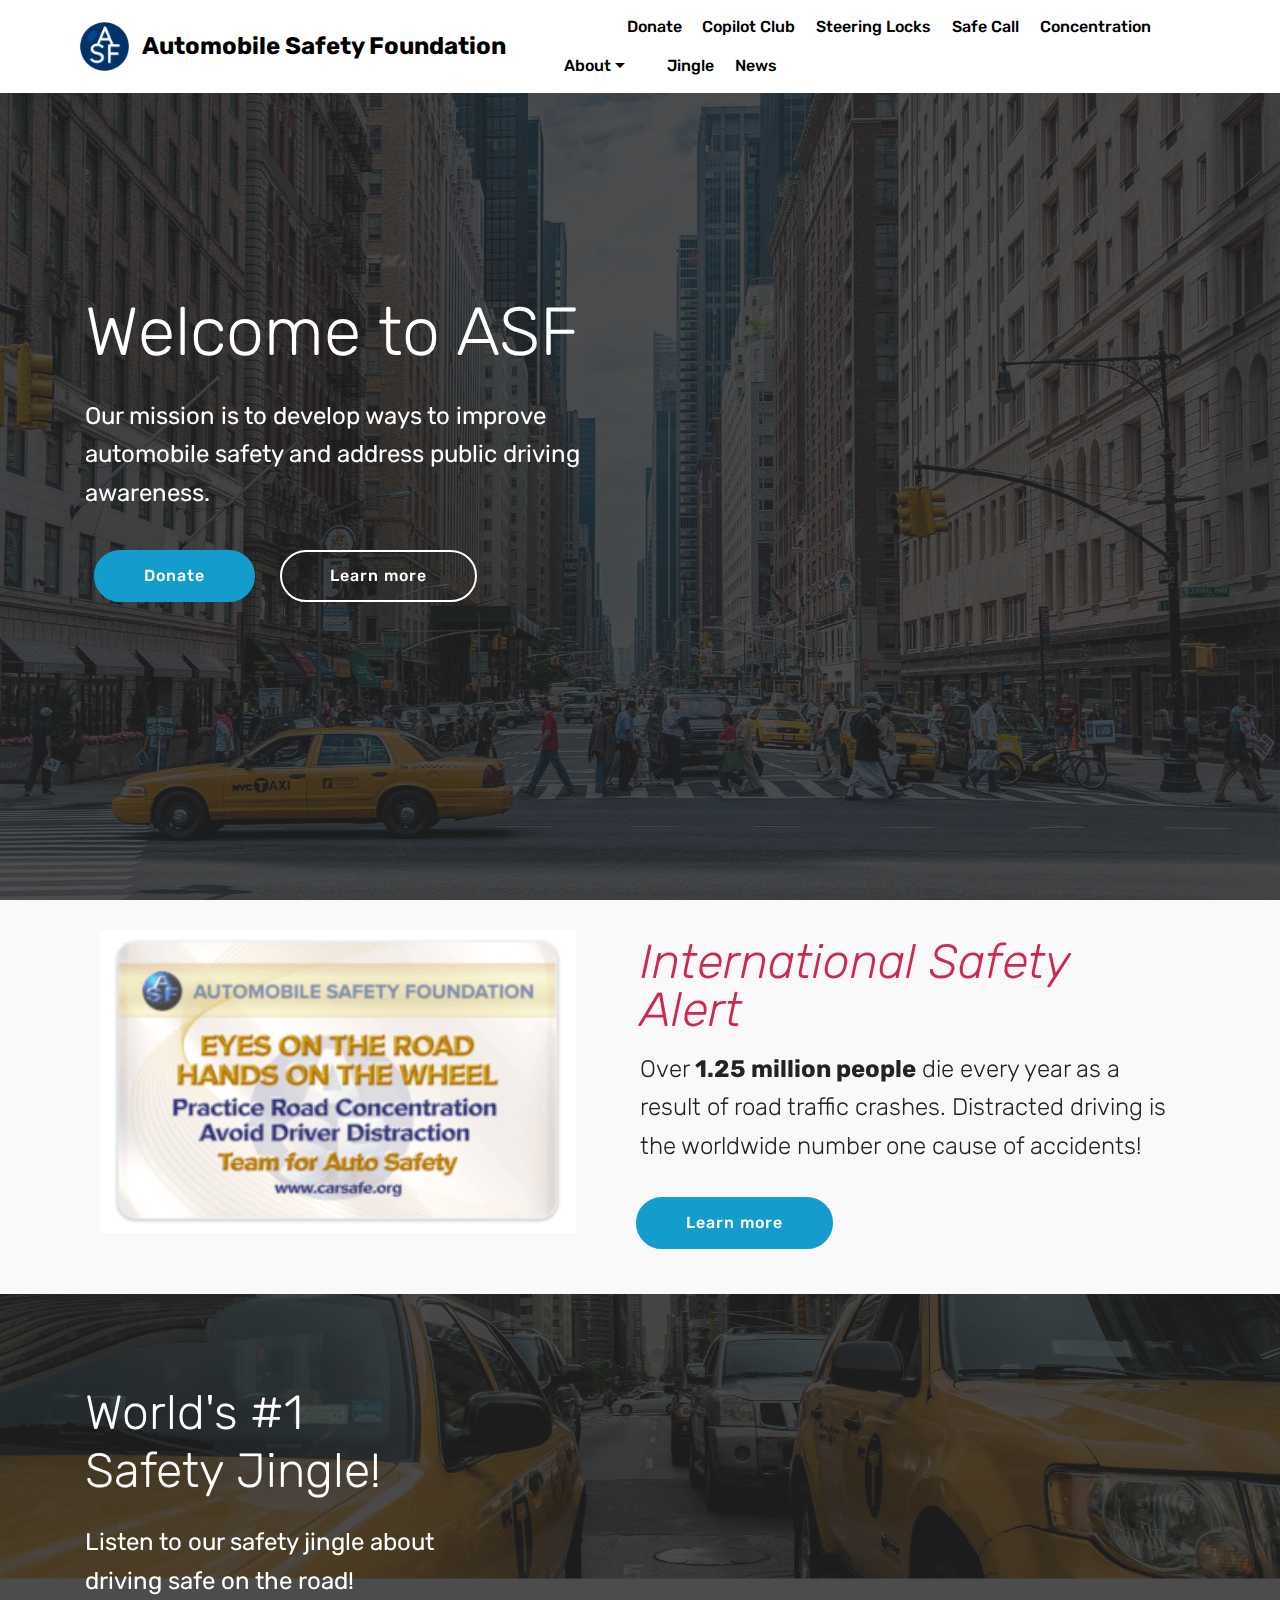
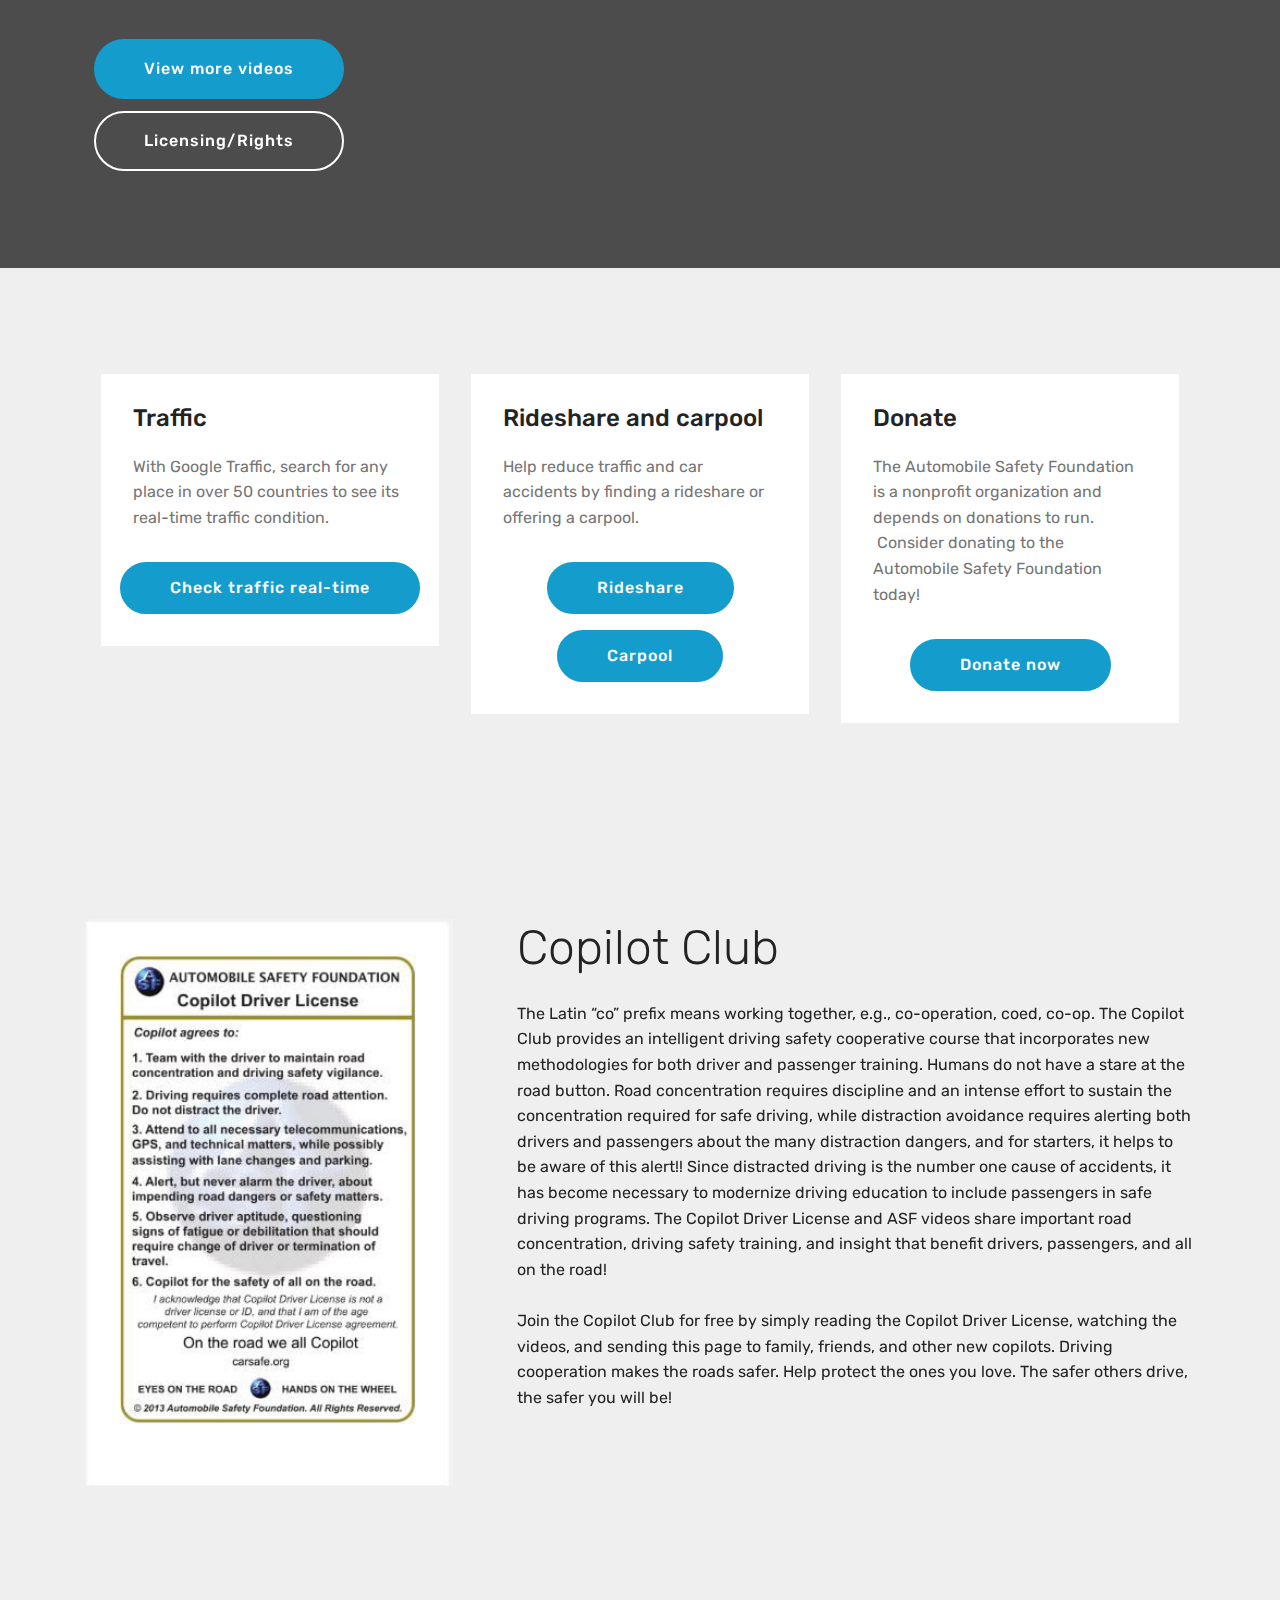
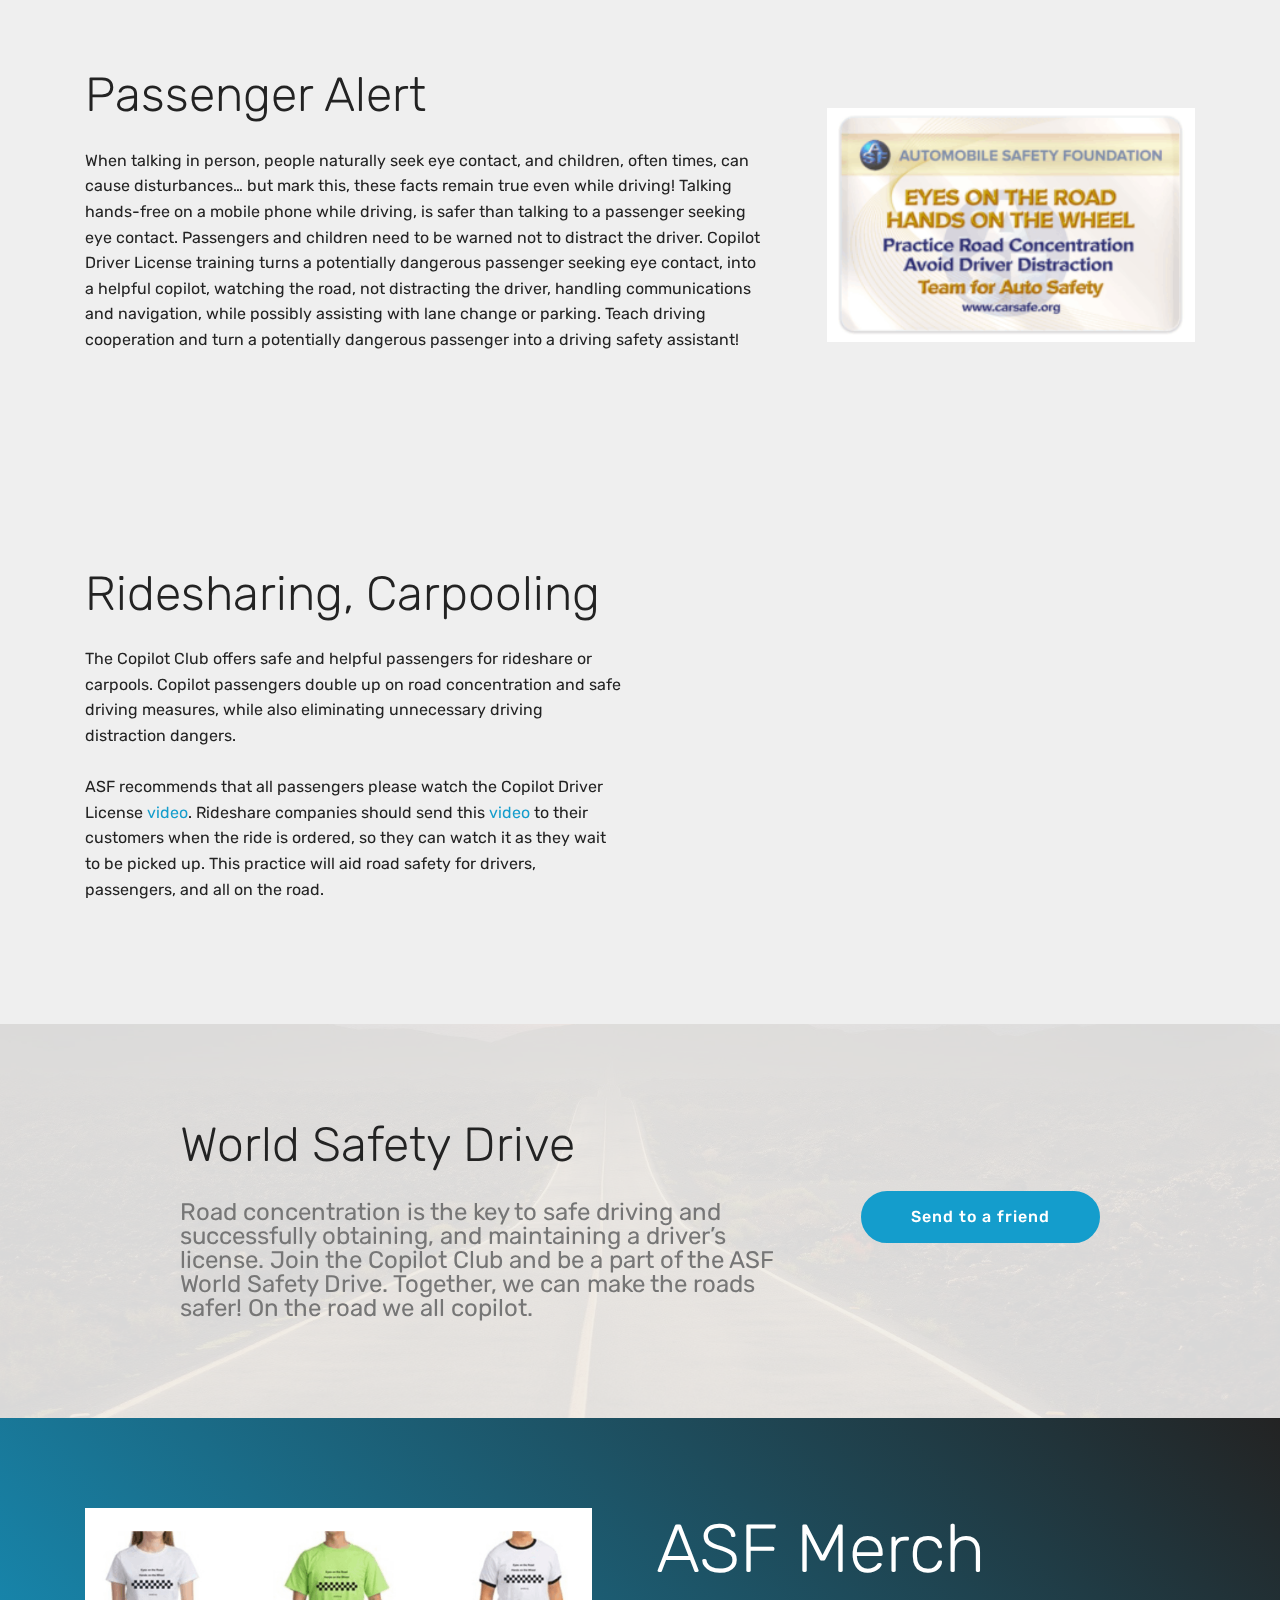
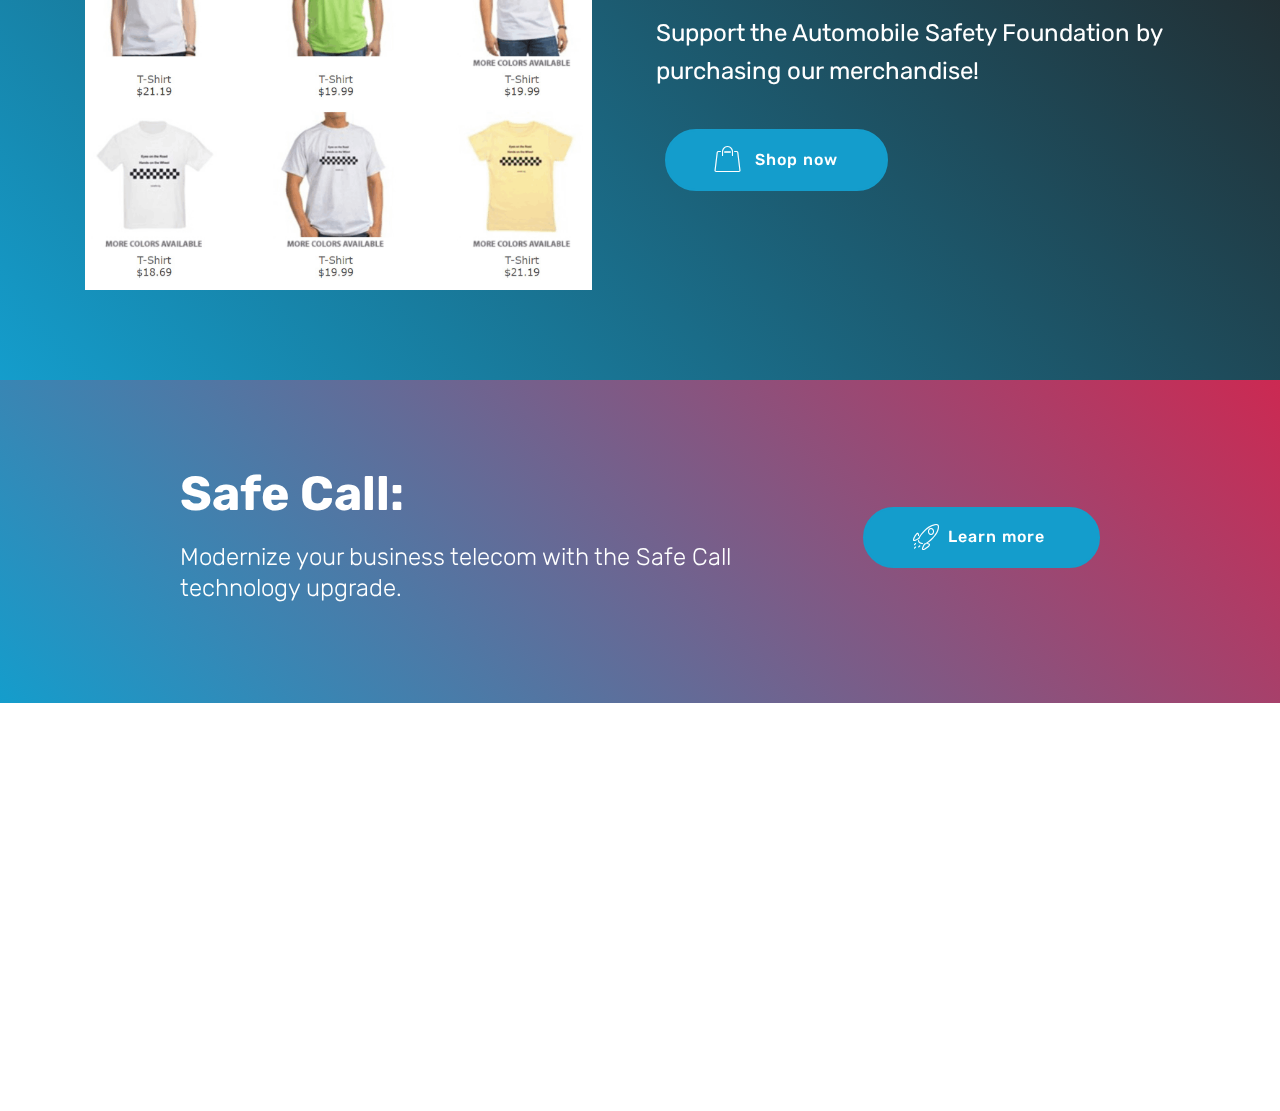
==== commit 91836b1a: "create github pages" ====
--- a/index.html
+++ b/index.html
@@ -55,26 +55,26 @@
                         </a></li><li class="nav-item"><a class="nav-link link text-black display-4" href="https://mobirise.com">
                         </a></li><li class="nav-item"><a class="nav-link link text-black display-4" href="donate.html">
                         
-                        Donate</a></li><li class="nav-item"><a class="nav-link link text-black display-4" href="copilotclub.html">
-                        
-                        Copilot Club</a></li><li class="nav-item"><a class="nav-link link text-black display-4" href="steeringlocks.html">Steering Locks</a></li><li class="nav-item"><a class="nav-link link text-black display-4" href="safecall.html">
+                        Donate</a></li><li class="nav-item"><a class="nav-link link text-black display-4" href="copilot-club.html">
+                        
+                        Copilot Club</a></li><li class="nav-item"><a class="nav-link link text-black display-4" href="steeringlocks.html">Steering Locks</a></li><li class="nav-item"><a class="nav-link link text-black display-4" href="safe-call.html">
                         
                         Safe Call</a></li><li class="nav-item"><a class="nav-link link text-black display-4" href="concentration.html">
                         
-                        Concentration</a></li><li class="nav-item"><a class="nav-link link text-black display-4" href="https://mobirise.com">
-                        </a></li><li class="nav-item"><a class="nav-link link text-black display-4" href="https://mobirise.com">
+                        Concentration</a></li><li class="nav-item dropdown open"><a class="nav-link link text-black dropdown-toggle display-4" href="about.html" data-toggle="dropdown-submenu" aria-expanded="true">
+                        
+                        About</a><div class="dropdown-menu"><a class="text-black dropdown-item display-4" href="https://docs.google.com/document/d/e/2PACX-1vR5GQLKHa60NFM8EzVt6t2GH4DMYCCuZXA87z8mIdnpn5BQHepuVxXXsZ6Pj8RinVuPVrP--CRnT06c/pub" target="_blank">Letters<br></a><a class="text-black dropdown-item display-4" href="page9.html" aria-expanded="false">Videos</a><a class="text-black dropdown-item display-4" href="page13.html" aria-expanded="false">Mission Statement</a><a class="text-black dropdown-item display-4" href="page12.html" aria-expanded="false">ASF Partners</a><a class="text-black dropdown-item display-4" href="page14.html" aria-expanded="false">Volunteers</a><a class="text-black dropdown-item display-4" href="swsd.html" aria-expanded="true">Student World Safety Drive</a></div></li><li class="nav-item"><a class="nav-link link text-black display-4" href="https://mobirise.com">
+                        </a></li><li class="nav-item"><a class="nav-link link text-black display-4" href="jingle.html">
                         
                         Jingle</a></li><li class="nav-item"><a class="nav-link link text-black display-4" href="news.html">
                         
-                        News</a></li><li class="nav-item dropdown open"><a class="nav-link link text-black dropdown-toggle display-4" href="about.html" data-toggle="dropdown-submenu" aria-expanded="true">
-                        
-                        About</a><div class="dropdown-menu"><a class="text-black dropdown-item display-4" href="https://docs.google.com/document/d/e/2PACX-1vR5GQLKHa60NFM8EzVt6t2GH4DMYCCuZXA87z8mIdnpn5BQHepuVxXXsZ6Pj8RinVuPVrP--CRnT06c/pub" target="_blank">Letters<br></a><a class="text-black dropdown-item display-4" href="page9.html" aria-expanded="false">Videos</a><a class="text-black dropdown-item display-4" href="page13.html" aria-expanded="false">Mission Statement</a><a class="text-black dropdown-item display-4" href="page12.html" aria-expanded="false">ASF Partners</a><a class="text-black dropdown-item display-4" href="page14.html" aria-expanded="false">Volunteers</a><a class="text-black dropdown-item display-4" href="swsd.html" aria-expanded="true">Student World Safety Drive</a></div></li></ul>
+                        News</a></li></ul>
             
         </div>
     </nav>
 </section>
 
-<section class="engine"><a href="https://mobirise.info/h">create a web page for free</a></section><section class="header7 cid-rVOPgeCBnS mbr-fullscreen mbr-parallax-background" id="header7-b">
+<section class="engine"><a href="https://mobirise.info/m">site design templates</a></section><section class="header7 cid-rVOPgeCBnS mbr-fullscreen mbr-parallax-background" id="header7-b">
 
     
 
@@ -92,7 +92,7 @@
                     </p>
                 </div>
                 <div class="mbr-section-btn"><a class="btn btn-md btn-primary display-4" href="https://mobirise.co">Donate</a>
-                        <a class="btn btn-md btn-white-outline display-4" href="https://mobirise.co">Learn more</a></div>
+                        <a class="btn btn-md btn-white-outline display-4" href="about.html">Learn more</a></div>
             </div>
 
             <div class="mbr-figure" style="width: 100%;"><iframe class="mbr-embedded-video" src="https://www.youtube.com/embed/mejj7WIIZwk?rel=0&amp;amp;showinfo=0&amp;autoplay=0&amp;loop=0" width="1280" height="720" frameborder="0" allowfullscreen></iframe></div>
@@ -340,7 +340,7 @@
     <div class="container">
         <div class="row main justify-content-center">
             <div class="media-container-column col-12 col-lg-3 col-md-4">
-                <div class="mbr-section-btn align-left py-4"><a class="btn btn-primary display-4" href="safecall.html"><span class="mbri-rocket mbr-iconfont mbr-iconfont-btn"></span>Learn more&nbsp;</a></div>
+                <div class="mbr-section-btn align-left py-4"><a class="btn btn-primary display-4" href="safe-call.html"><span class="mbri-rocket mbr-iconfont mbr-iconfont-btn"></span>Learn more&nbsp;</a></div>
             </div>
             <div class="media-container-column title col-12 col-lg-7 col-md-6">
                 <h2 class="align-right mbr-bold mbr-white pb-3 mbr-fonts-style display-2">Safe Call:</h2>
